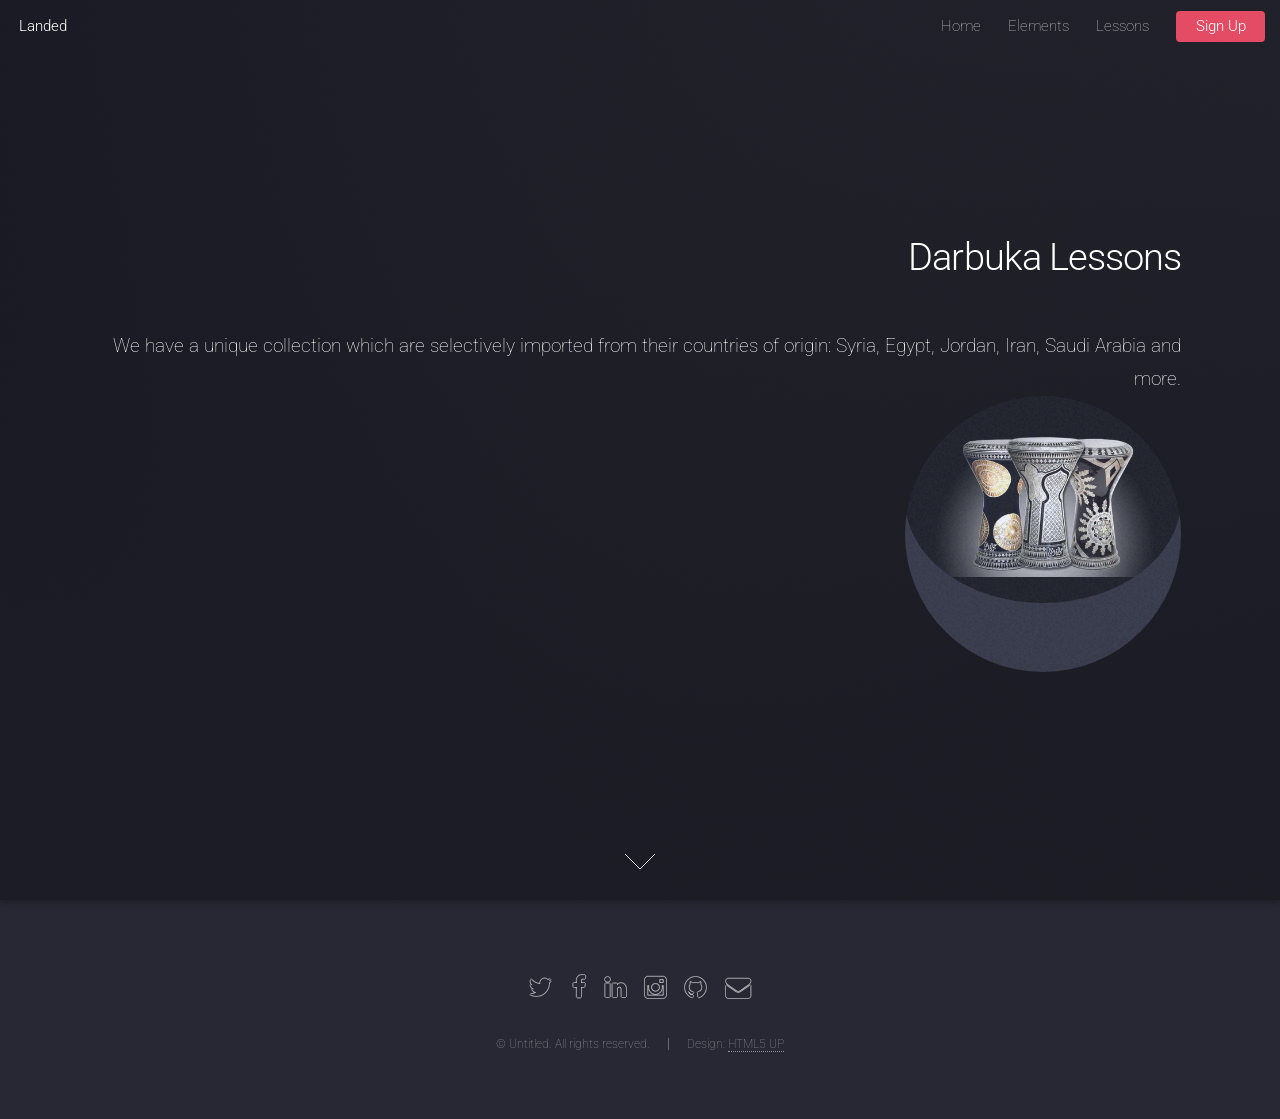
==== index.html @ f6056b8a "html 5 Avi app" ====
<!DOCTYPE HTML>
<!--
	Landed by HTML5 UP
	html5up.net | @n33co
	Free for personal and commercial use under the CCA 3.0 license (html5up.net/license)
-->
<html>
	<head>
		<title>Landed by HTML5 UP</title>
		<meta charset="utf-8" />
		<meta name="viewport" content="width=device-width, initial-scale=1" />
		<!--[if lte IE 8]><script src="assets/js/ie/html5shiv.js"></script><![endif]-->
		<link rel="stylesheet" href="assets/css/main.css" />
		<!--[if lte IE 9]><link rel="stylesheet" href="assets/css/ie9.css" /><![endif]-->
		<!--[if lte IE 8]><link rel="stylesheet" href="assets/css/ie8.css" /><![endif]-->
	</head>
	<body class="landing">
		<div id="page-wrapper">

			
				<header id="header">
					<h1 id="logo"><a href="index.html">Landed</a></h1>
					<nav id="nav">
						<ul>
							<li><a href="index.html">Home</a></li>
							<li><a href="elements.html">Elements</a></li>
                            <li><a href="lessons.html">Lessons</a></li>
							<li><a href="#" class="button special">Sign Up</a></li>
						</ul>
					</nav>
				</header>

			<!-- Banner -->
				<section id="banner">
					<div class="content">
						<header>
							<h2>Darbuka Lessons</h2>
							<p><br />
							We have a unique collection which are selectively imported from their countries of origin: Syria, Egypt, Jordan, Iran, Saudi Arabia and more.</p>
						</header>
						<span class="image"><img src="images/darbuka.jpg" alt="" /></span>
					</div>
					<a href="#one" class="goto-next scrolly">Next</a>
				</section>

			

			<!-- Footer -->
				<footer id="footer">
					<ul class="icons">
						<li><a href="#" class="icon alt fa-twitter"><span class="label">Twitter</span></a></li>
						<li><a href="#" class="icon alt fa-facebook"><span class="label">Facebook</span></a></li>
						<li><a href="#" class="icon alt fa-linkedin"><span class="label">LinkedIn</span></a></li>
						<li><a href="#" class="icon alt fa-instagram"><span class="label">Instagram</span></a></li>
						<li><a href="#" class="icon alt fa-github"><span class="label">GitHub</span></a></li>
						<li><a href="#" class="icon alt fa-envelope"><span class="label">Email</span></a></li>
					</ul>
					<ul class="copyright">
						<li>&copy; Untitled. All rights reserved.</li><li>Design: <a href="http://html5up.net">HTML5 UP</a></li>
					</ul>
				</footer>

		</div>

		<!-- Scripts -->
			<script src="assets/js/jquery.min.js"></script>
			<script src="assets/js/jquery.scrolly.min.js"></script>
			<script src="assets/js/jquery.dropotron.min.js"></script>
			<script src="assets/js/jquery.scrollex.min.js"></script>
			<script src="assets/js/skel.min.js"></script>
			<script src="assets/js/util.js"></script>
			<!--[if lte IE 8]><script src="assets/js/ie/respond.min.js"></script><![endif]-->
			<script src="assets/js/main.js"></script>

	</body>
</html>
---- assets/css/main.css ----
@import url("font-awesome.min.css");
@import url("http://fonts.googleapis.com/css?family=Roboto:100,300,100italic,300italic");

/*
	Landed by HTML5 UP
	html5up.net | @n33co
	Free for personal and commercial use under the CCA 3.0 license (html5up.net/license)
*/

/* Reset */

	html, body, div, span, applet, object, iframe, h1, h2, h3, h4, h5, h6, p, blockquote, pre, a, abbr, acronym, address, big, cite, code, del, dfn, em, img, ins, kbd, q, s, samp, small, strike, strong, sub, sup, tt, var, b, u, i, center, dl, dt, dd, ol, ul, li, fieldset, form, label, legend, table, caption, tbody, tfoot, thead, tr, th, td, article, aside, canvas, details, embed, figure, figcaption, footer, header, hgroup, menu, nav, output, ruby, section, summary, time, mark, audio, video {
		margin: 0;
		padding: 0;
		border: 0;
		font-size: 100%;
		font: inherit;
		vertical-align: baseline;
	}

	article, aside, details, figcaption, figure, footer, header, hgroup, menu, nav, section {
		display: block;
	}

	body {
		line-height: 1;
	}

	ol, ul {
		list-style: none;
	}

	blockquote, q {
		quotes: none;
	}

	blockquote:before, blockquote:after, q:before, q:after {
		content: '';
		content: none;
	}

	table {
		border-collapse: collapse;
		border-spacing: 0;
	}

	body {
		-webkit-text-size-adjust: none;
	}

/* Box Model */

	*, *:before, *:after {
		-moz-box-sizing: border-box;
		-webkit-box-sizing: border-box;
		box-sizing: border-box;
	}

/* Containers */

	.container {
		margin-left: auto;
		margin-right: auto;
	}

	.container.\31 25\25 {
		width: 100%;
		max-width: 87.5em;
		min-width: 70em;
	}

	.container.\37 5\25 {
		width: 52.5em;
	}

	.container.\35 0\25 {
		width: 35em;
	}

	.container.\32 5\25 {
		width: 17.5em;
	}

	.container {
		width: 70em;
	}

	@media screen and (max-width: 1680px) {

		.container.\31 25\25 {
			width: 100%;
			max-width: 87.5em;
			min-width: 70em;
		}

		.container.\37 5\25 {
			width: 52.5em;
		}

		.container.\35 0\25 {
			width: 35em;
		}

		.container.\32 5\25 {
			width: 17.5em;
		}

		.container {
			width: 70em;
		}

	}

	@media screen and (max-width: 1280px) {

		.container.\31 25\25 {
			width: 100%;
			max-width: 112.5%;
			min-width: 90%;
		}

		.container.\37 5\25 {
			width: 67.5%;
		}

		.container.\35 0\25 {
			width: 45%;
		}

		.container.\32 5\25 {
			width: 22.5%;
		}

		.container {
			width: 90%;
		}

	}

	@media screen and (max-width: 980px) {

		.container.\31 25\25 {
			width: 100%;
			max-width: 125%;
			min-width: 100%;
		}

		.container.\37 5\25 {
			width: 75%;
		}

		.container.\35 0\25 {
			width: 50%;
		}

		.container.\32 5\25 {
			width: 25%;
		}

		.container {
			width: 100% !important;
		}

	}

	@media screen and (max-width: 736px) {

		.container.\31 25\25 {
			width: 100%;
			max-width: 125%;
			min-width: 100%;
		}

		.container.\37 5\25 {
			width: 75%;
		}

		.container.\35 0\25 {
			width: 50%;
		}

		.container.\32 5\25 {
			width: 25%;
		}

		.container {
			width: 100% !important;
		}

	}

	@media screen and (max-width: 480px) {

		.container.\31 25\25 {
			width: 100%;
			max-width: 125%;
			min-width: 100%;
		}

		.container.\37 5\25 {
			width: 75%;
		}

		.container.\35 0\25 {
			width: 50%;
		}

		.container.\32 5\25 {
			width: 25%;
		}

		.container {
			width: 100% !important;
		}

	}

/* Grid */

	.row {
		border-bottom: solid 1px transparent;
		-moz-box-sizing: border-box;
		-webkit-box-sizing: border-box;
		box-sizing: border-box;
	}

	.row > * {
		float: left;
		-moz-box-sizing: border-box;
		-webkit-box-sizing: border-box;
		box-sizing: border-box;
	}

	.row:after, .row:before {
		content: '';
		display: block;
		clear: both;
		height: 0;
	}

	.row.uniform > * > :first-child {
		margin-top: 0;
	}

	.row.uniform > * > :last-child {
		margin-bottom: 0;
	}

	.row.\30 \25 > * {
		padding: 0 0 0 0em;
	}

	.row.\30 \25 {
		margin: 0 0 -1px 0em;
	}

	.row.uniform.\30 \25 > * {
		padding: 0em 0 0 0em;
	}

	.row.uniform.\30 \25 {
		margin: 0em 0 -1px 0em;
	}

	.row > * {
		padding: 0 0 0 2.5em;
	}

	.row {
		margin: 0 0 -1px -2.5em;
	}

	.row.uniform > * {
		padding: 2.5em 0 0 2.5em;
	}

	.row.uniform {
		margin: -2.5em 0 -1px -2.5em;
	}

	.row.\32 00\25 > * {
		padding: 0 0 0 5em;
	}

	.row.\32 00\25 {
		margin: 0 0 -1px -5em;
	}

	.row.uniform.\32 00\25 > * {
		padding: 5em 0 0 5em;
	}

	.row.uniform.\32 00\25 {
		margin: -5em 0 -1px -5em;
	}

	.row.\31 50\25 > * {
		padding: 0 0 0 3.75em;
	}

	.row.\31 50\25 {
		margin: 0 0 -1px -3.75em;
	}

	.row.uniform.\31 50\25 > * {
		padding: 3.75em 0 0 3.75em;
	}

	.row.uniform.\31 50\25 {
		margin: -3.75em 0 -1px -3.75em;
	}

	.row.\35 0\25 > * {
		padding: 0 0 0 1.25em;
	}

	.row.\35 0\25 {
		margin: 0 0 -1px -1.25em;
	}

	.row.uniform.\35 0\25 > * {
		padding: 1.25em 0 0 1.25em;
	}

	.row.uniform.\35 0\25 {
		margin: -1.25em 0 -1px -1.25em;
	}

	.row.\32 5\25 > * {
		padding: 0 0 0 0.625em;
	}

	.row.\32 5\25 {
		margin: 0 0 -1px -0.625em;
	}

	.row.uniform.\32 5\25 > * {
		padding: 0.625em 0 0 0.625em;
	}

	.row.uniform.\32 5\25 {
		margin: -0.625em 0 -1px -0.625em;
	}

	.\31 2u, .\31 2u\24 {
		width: 100%;
		clear: none;
		margin-left: 0;
	}

	.\31 1u, .\31 1u\24 {
		width: 91.6666666667%;
		clear: none;
		margin-left: 0;
	}

	.\31 0u, .\31 0u\24 {
		width: 83.3333333333%;
		clear: none;
		margin-left: 0;
	}

	.\39 u, .\39 u\24 {
		width: 75%;
		clear: none;
		margin-left: 0;
	}

	.\38 u, .\38 u\24 {
		width: 66.6666666667%;
		clear: none;
		margin-left: 0;
	}

	.\37 u, .\37 u\24 {
		width: 58.3333333333%;
		clear: none;
		margin-left: 0;
	}

	.\36 u, .\36 u\24 {
		width: 50%;
		clear: none;
		margin-left: 0;
	}

	.\35 u, .\35 u\24 {
		width: 41.6666666667%;
		clear: none;
		margin-left: 0;
	}

	.\34 u, .\34 u\24 {
		width: 33.3333333333%;
		clear: none;
		margin-left: 0;
	}

	.\33 u, .\33 u\24 {
		width: 25%;
		clear: none;
		margin-left: 0;
	}

	.\32 u, .\32 u\24 {
		width: 16.6666666667%;
		clear: none;
		margin-left: 0;
	}

	.\31 u, .\31 u\24 {
		width: 8.3333333333%;
		clear: none;
		margin-left: 0;
	}

	.\31 2u\24 + *,
	.\31 1u\24 + *,
	.\31 0u\24 + *,
	.\39 u\24 + *,
	.\38 u\24 + *,
	.\37 u\24 + *,
	.\36 u\24 + *,
	.\35 u\24 + *,
	.\34 u\24 + *,
	.\33 u\24 + *,
	.\32 u\24 + *,
	.\31 u\24 + * {
		clear: left;
	}

	.\-11u {
		margin-left: 91.66667%;
	}

	.\-10u {
		margin-left: 83.33333%;
	}

	.\-9u {
		margin-left: 75%;
	}

	.\-8u {
		margin-left: 66.66667%;
	}

	.\-7u {
		margin-left: 58.33333%;
	}

	.\-6u {
		margin-left: 50%;
	}

	.\-5u {
		margin-left: 41.66667%;
	}

	.\-4u {
		margin-left: 33.33333%;
	}

	.\-3u {
		margin-left: 25%;
	}

	.\-2u {
		margin-left: 16.66667%;
	}

	.\-1u {
		margin-left: 8.33333%;
	}

	@media screen and (max-width: 1680px) {

		.row > * {
			padding: 0 0 0 2.5em;
		}

		.row {
			margin: 0 0 -1px -2.5em;
		}

		.row.uniform > * {
			padding: 2.5em 0 0 2.5em;
		}

		.row.uniform {
			margin: -2.5em 0 -1px -2.5em;
		}

		.row.\32 00\25 > * {
			padding: 0 0 0 5em;
		}

		.row.\32 00\25 {
			margin: 0 0 -1px -5em;
		}

		.row.uniform.\32 00\25 > * {
			padding: 5em 0 0 5em;
		}

		.row.uniform.\32 00\25 {
			margin: -5em 0 -1px -5em;
		}

		.row.\31 50\25 > * {
			padding: 0 0 0 3.75em;
		}

		.row.\31 50\25 {
			margin: 0 0 -1px -3.75em;
		}

		.row.uniform.\31 50\25 > * {
			padding: 3.75em 0 0 3.75em;
		}

		.row.uniform.\31 50\25 {
			margin: -3.75em 0 -1px -3.75em;
		}

		.row.\35 0\25 > * {
			padding: 0 0 0 1.25em;
		}

		.row.\35 0\25 {
			margin: 0 0 -1px -1.25em;
		}

		.row.uniform.\35 0\25 > * {
			padding: 1.25em 0 0 1.25em;
		}

		.row.uniform.\35 0\25 {
			margin: -1.25em 0 -1px -1.25em;
		}

		.row.\32 5\25 > * {
			padding: 0 0 0 0.625em;
		}

		.row.\32 5\25 {
			margin: 0 0 -1px -0.625em;
		}

		.row.uniform.\32 5\25 > * {
			padding: 0.625em 0 0 0.625em;
		}

		.row.uniform.\32 5\25 {
			margin: -0.625em 0 -1px -0.625em;
		}

		.\31 2u\28xlarge\29, .\31 2u\24\28xlarge\29 {
			width: 100%;
			clear: none;
			margin-left: 0;
		}

		.\31 1u\28xlarge\29, .\31 1u\24\28xlarge\29 {
			width: 91.6666666667%;
			clear: none;
			margin-left: 0;
		}

		.\31 0u\28xlarge\29, .\31 0u\24\28xlarge\29 {
			width: 83.3333333333%;
			clear: none;
			margin-left: 0;
		}

		.\39 u\28xlarge\29, .\39 u\24\28xlarge\29 {
			width: 75%;
			clear: none;
			margin-left: 0;
		}

		.\38 u\28xlarge\29, .\38 u\24\28xlarge\29 {
			width: 66.6666666667%;
			clear: none;
			margin-left: 0;
		}

		.\37 u\28xlarge\29, .\37 u\24\28xlarge\29 {
			width: 58.3333333333%;
			clear: none;
			margin-left: 0;
		}

		.\36 u\28xlarge\29, .\36 u\24\28xlarge\29 {
			width: 50%;
			clear: none;
			margin-left: 0;
		}

		.\35 u\28xlarge\29, .\35 u\24\28xlarge\29 {
			width: 41.6666666667%;
			clear: none;
			margin-left: 0;
		}

		.\34 u\28xlarge\29, .\34 u\24\28xlarge\29 {
			width: 33.3333333333%;
			clear: none;
			margin-left: 0;
		}

		.\33 u\28xlarge\29, .\33 u\24\28xlarge\29 {
			width: 25%;
			clear: none;
			margin-left: 0;
		}

		.\32 u\28xlarge\29, .\32 u\24\28xlarge\29 {
			width: 16.6666666667%;
			clear: none;
			margin-left: 0;
		}

		.\31 u\28xlarge\29, .\31 u\24\28xlarge\29 {
			width: 8.3333333333%;
			clear: none;
			margin-left: 0;
		}

		.\31 2u\24\28xlarge\29 + *,
		.\31 1u\24\28xlarge\29 + *,
		.\31 0u\24\28xlarge\29 + *,
		.\39 u\24\28xlarge\29 + *,
		.\38 u\24\28xlarge\29 + *,
		.\37 u\24\28xlarge\29 + *,
		.\36 u\24\28xlarge\29 + *,
		.\35 u\24\28xlarge\29 + *,
		.\34 u\24\28xlarge\29 + *,
		.\33 u\24\28xlarge\29 + *,
		.\32 u\24\28xlarge\29 + *,
		.\31 u\24\28xlarge\29 + * {
			clear: left;
		}

		.\-11u\28xlarge\29 {
			margin-left: 91.66667%;
		}

		.\-10u\28xlarge\29 {
			margin-left: 83.33333%;
		}

		.\-9u\28xlarge\29 {
			margin-left: 75%;
		}

		.\-8u\28xlarge\29 {
			margin-left: 66.66667%;
		}

		.\-7u\28xlarge\29 {
			margin-left: 58.33333%;
		}

		.\-6u\28xlarge\29 {
			margin-left: 50%;
		}

		.\-5u\28xlarge\29 {
			margin-left: 41.66667%;
		}

		.\-4u\28xlarge\29 {
			margin-left: 33.33333%;
		}

		.\-3u\28xlarge\29 {
			margin-left: 25%;
		}

		.\-2u\28xlarge\29 {
			margin-left: 16.66667%;
		}

		.\-1u\28xlarge\29 {
			margin-left: 8.33333%;
		}

	}

	@media screen and (max-width: 1280px) {

		.row > * {
			padding: 0 0 0 2.5em;
		}

		.row {
			margin: 0 0 -1px -2.5em;
		}

		.row.uniform > * {
			padding: 2.5em 0 0 2.5em;
		}

		.row.uniform {
			margin: -2.5em 0 -1px -2.5em;
		}

		.row.\32 00\25 > * {
			padding: 0 0 0 5em;
		}

		.row.\32 00\25 {
			margin: 0 0 -1px -5em;
		}

		.row.uniform.\32 00\25 > * {
			padding: 5em 0 0 5em;
		}

		.row.uniform.\32 00\25 {
			margin: -5em 0 -1px -5em;
		}

		.row.\31 50\25 > * {
			padding: 0 0 0 3.75em;
		}

		.row.\31 50\25 {
			margin: 0 0 -1px -3.75em;
		}

		.row.uniform.\31 50\25 > * {
			padding: 3.75em 0 0 3.75em;
		}

		.row.uniform.\31 50\25 {
			margin: -3.75em 0 -1px -3.75em;
		}

		.row.\35 0\25 > * {
			padding: 0 0 0 1.25em;
		}

		.row.\35 0\25 {
			margin: 0 0 -1px -1.25em;
		}

		.row.uniform.\35 0\25 > * {
			padding: 1.25em 0 0 1.25em;
		}

		.row.uniform.\35 0\25 {
			margin: -1.25em 0 -1px -1.25em;
		}

		.row.\32 5\25 > * {
			padding: 0 0 0 0.625em;
		}

		.row.\32 5\25 {
			margin: 0 0 -1px -0.625em;
		}

		.row.uniform.\32 5\25 > * {
			padding: 0.625em 0 0 0.625em;
		}

		.row.uniform.\32 5\25 {
			margin: -0.625em 0 -1px -0.625em;
		}

		.\31 2u\28large\29, .\31 2u\24\28large\29 {
			width: 100%;
			clear: none;
			margin-left: 0;
		}

		.\31 1u\28large\29, .\31 1u\24\28large\29 {
			width: 91.6666666667%;
			clear: none;
			margin-left: 0;
		}

		.\31 0u\28large\29, .\31 0u\24\28large\29 {
			width: 83.3333333333%;
			clear: none;
			margin-left: 0;
		}

		.\39 u\28large\29, .\39 u\24\28large\29 {
			width: 75%;
			clear: none;
			margin-left: 0;
		}

		.\38 u\28large\29, .\38 u\24\28large\29 {
			width: 66.6666666667%;
			clear: none;
			margin-left: 0;
		}

		.\37 u\28large\29, .\37 u\24\28large\29 {
			width: 58.3333333333%;
			clear: none;
			margin-left: 0;
		}

		.\36 u\28large\29, .\36 u\24\28large\29 {
			width: 50%;
			clear: none;
			margin-left: 0;
		}

		.\35 u\28large\29, .\35 u\24\28large\29 {
			width: 41.6666666667%;
			clear: none;
			margin-left: 0;
		}

		.\34 u\28large\29, .\34 u\24\28large\29 {
			width: 33.3333333333%;
			clear: none;
			margin-left: 0;
		}

		.\33 u\28large\29, .\33 u\24\28large\29 {
			width: 25%;
			clear: none;
			margin-left: 0;
		}

		.\32 u\28large\29, .\32 u\24\28large\29 {
			width: 16.6666666667%;
			clear: none;
			margin-left: 0;
		}

		.\31 u\28large\29, .\31 u\24\28large\29 {
			width: 8.3333333333%;
			clear: none;
			margin-left: 0;
		}

		.\31 2u\24\28large\29 + *,
		.\31 1u\24\28large\29 + *,
		.\31 0u\24\28large\29 + *,
		.\39 u\24\28large\29 + *,
		.\38 u\24\28large\29 + *,
		.\37 u\24\28large\29 + *,
		.\36 u\24\28large\29 + *,
		.\35 u\24\28large\29 + *,
		.\34 u\24\28large\29 + *,
		.\33 u\24\28large\29 + *,
		.\32 u\24\28large\29 + *,
		.\31 u\24\28large\29 + * {
			clear: left;
		}

		.\-11u\28large\29 {
			margin-left: 91.66667%;
		}

		.\-10u\28large\29 {
			margin-left: 83.33333%;
		}

		.\-9u\28large\29 {
			margin-left: 75%;
		}

		.\-8u\28large\29 {
			margin-left: 66.66667%;
		}

		.\-7u\28large\29 {
			margin-left: 58.33333%;
		}

		.\-6u\28large\29 {
			margin-left: 50%;
		}

		.\-5u\28large\29 {
			margin-left: 41.66667%;
		}

		.\-4u\28large\29 {
			margin-left: 33.33333%;
		}

		.\-3u\28large\29 {
			margin-left: 25%;
		}

		.\-2u\28large\29 {
			margin-left: 16.66667%;
		}

		.\-1u\28large\29 {
			margin-left: 8.33333%;
		}

	}

	@media screen and (max-width: 980px) {

		.row > * {
			padding: 0 0 0 2.5em;
		}

		.row {
			margin: 0 0 -1px -2.5em;
		}

		.row.uniform > * {
			padding: 2.5em 0 0 2.5em;
		}

		.row.uniform {
			margin: -2.5em 0 -1px -2.5em;
		}

		.row.\32 00\25 > * {
			padding: 0 0 0 5em;
		}

		.row.\32 00\25 {
			margin: 0 0 -1px -5em;
		}

		.row.uniform.\32 00\25 > * {
			padding: 5em 0 0 5em;
		}

		.row.uniform.\32 00\25 {
			margin: -5em 0 -1px -5em;
		}

		.row.\31 50\25 > * {
			padding: 0 0 0 3.75em;
		}

		.row.\31 50\25 {
			margin: 0 0 -1px -3.75em;
		}

		.row.uniform.\31 50\25 > * {
			padding: 3.75em 0 0 3.75em;
		}

		.row.uniform.\31 50\25 {
			margin: -3.75em 0 -1px -3.75em;
		}

		.row.\35 0\25 > * {
			padding: 0 0 0 1.25em;
		}

		.row.\35 0\25 {
			margin: 0 0 -1px -1.25em;
		}

		.row.uniform.\35 0\25 > * {
			padding: 1.25em 0 0 1.25em;
		}

		.row.uniform.\35 0\25 {
			margin: -1.25em 0 -1px -1.25em;
		}

		.row.\32 5\25 > * {
			padding: 0 0 0 0.625em;
		}

		.row.\32 5\25 {
			margin: 0 0 -1px -0.625em;
		}

		.row.uniform.\32 5\25 > * {
			padding: 0.625em 0 0 0.625em;
		}

		.row.uniform.\32 5\25 {
			margin: -0.625em 0 -1px -0.625em;
		}

		.\31 2u\28medium\29, .\31 2u\24\28medium\29 {
			width: 100%;
			clear: none;
			margin-left: 0;
		}

		.\31 1u\28medium\29, .\31 1u\24\28medium\29 {
			width: 91.6666666667%;
			clear: none;
			margin-left: 0;
		}

		.\31 0u\28medium\29, .\31 0u\24\28medium\29 {
			width: 83.3333333333%;
			clear: none;
			margin-left: 0;
		}

		.\39 u\28medium\29, .\39 u\24\28medium\29 {
			width: 75%;
			clear: none;
			margin-left: 0;
		}

		.\38 u\28medium\29, .\38 u\24\28medium\29 {
			width: 66.6666666667%;
			clear: none;
			margin-left: 0;
		}

		.\37 u\28medium\29, .\37 u\24\28medium\29 {
			width: 58.3333333333%;
			clear: none;
			margin-left: 0;
		}

		.\36 u\28medium\29, .\36 u\24\28medium\29 {
			width: 50%;
			clear: none;
			margin-left: 0;
		}

		.\35 u\28medium\29, .\35 u\24\28medium\29 {
			width: 41.6666666667%;
			clear: none;
			margin-left: 0;
		}

		.\34 u\28medium\29, .\34 u\24\28medium\29 {
			width: 33.3333333333%;
			clear: none;
			margin-left: 0;
		}

		.\33 u\28medium\29, .\33 u\24\28medium\29 {
			width: 25%;
			clear: none;
			margin-left: 0;
		}

		.\32 u\28medium\29, .\32 u\24\28medium\29 {
			width: 16.6666666667%;
			clear: none;
			margin-left: 0;
		}

		.\31 u\28medium\29, .\31 u\24\28medium\29 {
			width: 8.3333333333%;
			clear: none;
			margin-left: 0;
		}

		.\31 2u\24\28medium\29 + *,
		.\31 1u\24\28medium\29 + *,
		.\31 0u\24\28medium\29 + *,
		.\39 u\24\28medium\29 + *,
		.\38 u\24\28medium\29 + *,
		.\37 u\24\28medium\29 + *,
		.\36 u\24\28medium\29 + *,
		.\35 u\24\28medium\29 + *,
		.\34 u\24\28medium\29 + *,
		.\33 u\24\28medium\29 + *,
		.\32 u\24\28medium\29 + *,
		.\31 u\24\28medium\29 + * {
			clear: left;
		}

		.\-11u\28medium\29 {
			margin-left: 91.66667%;
		}

		.\-10u\28medium\29 {
			margin-left: 83.33333%;
		}

		.\-9u\28medium\29 {
			margin-left: 75%;
		}

		.\-8u\28medium\29 {
			margin-left: 66.66667%;
		}

		.\-7u\28medium\29 {
			margin-left: 58.33333%;
		}

		.\-6u\28medium\29 {
			margin-left: 50%;
		}

		.\-5u\28medium\29 {
			margin-left: 41.66667%;
		}

		.\-4u\28medium\29 {
			margin-left: 33.33333%;
		}

		.\-3u\28medium\29 {
			margin-left: 25%;
		}

		.\-2u\28medium\29 {
			margin-left: 16.66667%;
		}

		.\-1u\28medium\29 {
			margin-left: 8.33333%;
		}

	}

	@media screen and (max-width: 736px) {

		.row > * {
			padding: 0 0 0 2.5em;
		}

		.row {
			margin: 0 0 -1px -2.5em;
		}

		.row.uniform > * {
			padding: 2.5em 0 0 2.5em;
		}

		.row.uniform {
			margin: -2.5em 0 -1px -2.5em;
		}

		.row.\32 00\25 > * {
			padding: 0 0 0 5em;
		}

		.row.\32 00\25 {
			margin: 0 0 -1px -5em;
		}

		.row.uniform.\32 00\25 > * {
			padding: 5em 0 0 5em;
		}

		.row.uniform.\32 00\25 {
			margin: -5em 0 -1px -5em;
		}

		.row.\31 50\25 > * {
			padding: 0 0 0 3.75em;
		}

		.row.\31 50\25 {
			margin: 0 0 -1px -3.75em;
		}

		.row.uniform.\31 50\25 > * {
			padding: 3.75em 0 0 3.75em;
		}

		.row.uniform.\31 50\25 {
			margin: -3.75em 0 -1px -3.75em;
		}

		.row.\35 0\25 > * {
			padding: 0 0 0 1.25em;
		}

		.row.\35 0\25 {
			margin: 0 0 -1px -1.25em;
		}

		.row.uniform.\35 0\25 > * {
			padding: 1.25em 0 0 1.25em;
		}

		.row.uniform.\35 0\25 {
			margin: -1.25em 0 -1px -1.25em;
		}

		.row.\32 5\25 > * {
			padding: 0 0 0 0.625em;
		}

		.row.\32 5\25 {
			margin: 0 0 -1px -0.625em;
		}

		.row.uniform.\32 5\25 > * {
			padding: 0.625em 0 0 0.625em;
		}

		.row.uniform.\32 5\25 {
			margin: -0.625em 0 -1px -0.625em;
		}

		.\31 2u\28small\29, .\31 2u\24\28small\29 {
			width: 100%;
			clear: none;
			margin-left: 0;
		}

		.\31 1u\28small\29, .\31 1u\24\28small\29 {
			width: 91.6666666667%;
			clear: none;
			margin-left: 0;
		}

		.\31 0u\28small\29, .\31 0u\24\28small\29 {
			width: 83.3333333333%;
			clear: none;
			margin-left: 0;
		}

		.\39 u\28small\29, .\39 u\24\28small\29 {
			width: 75%;
			clear: none;
			margin-left: 0;
		}

		.\38 u\28small\29, .\38 u\24\28small\29 {
			width: 66.6666666667%;
			clear: none;
			margin-left: 0;
		}

		.\37 u\28small\29, .\37 u\24\28small\29 {
			width: 58.3333333333%;
			clear: none;
			margin-left: 0;
		}

		.\36 u\28small\29, .\36 u\24\28small\29 {
			width: 50%;
			clear: none;
			margin-left: 0;
		}

		.\35 u\28small\29, .\35 u\24\28small\29 {
			width: 41.6666666667%;
			clear: none;
			margin-left: 0;
		}

		.\34 u\28small\29, .\34 u\24\28small\29 {
			width: 33.3333333333%;
			clear: none;
			margin-left: 0;
		}

		.\33 u\28small\29, .\33 u\24\28small\29 {
			width: 25%;
			clear: none;
			margin-left: 0;
		}

		.\32 u\28small\29, .\32 u\24\28small\29 {
			width: 16.6666666667%;
			clear: none;
			margin-left: 0;
		}

		.\31 u\28small\29, .\31 u\24\28small\29 {
			width: 8.3333333333%;
			clear: none;
			margin-left: 0;
		}

		.\31 2u\24\28small\29 + *,
		.\31 1u\24\28small\29 + *,
		.\31 0u\24\28small\29 + *,
		.\39 u\24\28small\29 + *,
		.\38 u\24\28small\29 + *,
		.\37 u\24\28small\29 + *,
		.\36 u\24\28small\29 + *,
		.\35 u\24\28small\29 + *,
		.\34 u\24\28small\29 + *,
		.\33 u\24\28small\29 + *,
		.\32 u\24\28small\29 + *,
		.\31 u\24\28small\29 + * {
			clear: left;
		}

		.\-11u\28small\29 {
			margin-left: 91.66667%;
		}

		.\-10u\28small\29 {
			margin-left: 83.33333%;
		}

		.\-9u\28small\29 {
			margin-left: 75%;
		}

		.\-8u\28small\29 {
			margin-left: 66.66667%;
		}

		.\-7u\28small\29 {
			margin-left: 58.33333%;
		}

		.\-6u\28small\29 {
			margin-left: 50%;
		}

		.\-5u\28small\29 {
			margin-left: 41.66667%;
		}

		.\-4u\28small\29 {
			margin-left: 33.33333%;
		}

		.\-3u\28small\29 {
			margin-left: 25%;
		}

		.\-2u\28small\29 {
			margin-left: 16.66667%;
		}

		.\-1u\28small\29 {
			margin-left: 8.33333%;
		}

	}

	@media screen and (max-width: 480px) {

		.row > * {
			padding: 0 0 0 2.5em;
		}

		.row {
			margin: 0 0 -1px -2.5em;
		}

		.row.uniform > * {
			padding: 2.5em 0 0 2.5em;
		}

		.row.uniform {
			margin: -2.5em 0 -1px -2.5em;
		}

		.row.\32 00\25 > * {
			padding: 0 0 0 5em;
		}

		.row.\32 00\25 {
			margin: 0 0 -1px -5em;
		}

		.row.uniform.\32 00\25 > * {
			padding: 5em 0 0 5em;
		}

		.row.uniform.\32 00\25 {
			margin: -5em 0 -1px -5em;
		}

		.row.\31 50\25 > * {
			padding: 0 0 0 3.75em;
		}

		.row.\31 50\25 {
			margin: 0 0 -1px -3.75em;
		}

		.row.uniform.\31 50\25 > * {
			padding: 3.75em 0 0 3.75em;
		}

		.row.uniform.\31 50\25 {
			margin: -3.75em 0 -1px -3.75em;
		}

		.row.\35 0\25 > * {
			padding: 0 0 0 1.25em;
		}

		.row.\35 0\25 {
			margin: 0 0 -1px -1.25em;
		}

		.row.uniform.\35 0\25 > * {
			padding: 1.25em 0 0 1.25em;
		}

		.row.uniform.\35 0\25 {
			margin: -1.25em 0 -1px -1.25em;
		}

		.row.\32 5\25 > * {
			padding: 0 0 0 0.625em;
		}

		.row.\32 5\25 {
			margin: 0 0 -1px -0.625em;
		}

		.row.uniform.\32 5\25 > * {
			padding: 0.625em 0 0 0.625em;
		}

		.row.uniform.\32 5\25 {
			margin: -0.625em 0 -1px -0.625em;
		}

		.\31 2u\28xsmall\29, .\31 2u\24\28xsmall\29 {
			width: 100%;
			clear: none;
			margin-left: 0;
		}

		.\31 1u\28xsmall\29, .\31 1u\24\28xsmall\29 {
			width: 91.6666666667%;
			clear: none;
			margin-left: 0;
		}

		.\31 0u\28xsmall\29, .\31 0u\24\28xsmall\29 {
			width: 83.3333333333%;
			clear: none;
			margin-left: 0;
		}

		.\39 u\28xsmall\29, .\39 u\24\28xsmall\29 {
			width: 75%;
			clear: none;
			margin-left: 0;
		}

		.\38 u\28xsmall\29, .\38 u\24\28xsmall\29 {
			width: 66.6666666667%;
			clear: none;
			margin-left: 0;
		}

		.\37 u\28xsmall\29, .\37 u\24\28xsmall\29 {
			width: 58.3333333333%;
			clear: none;
			margin-left: 0;
		}

		.\36 u\28xsmall\29, .\36 u\24\28xsmall\29 {
			width: 50%;
			clear: none;
			margin-left: 0;
		}

		.\35 u\28xsmall\29, .\35 u\24\28xsmall\29 {
			width: 41.6666666667%;
			clear: none;
			margin-left: 0;
		}

		.\34 u\28xsmall\29, .\34 u\24\28xsmall\29 {
			width: 33.3333333333%;
			clear: none;
			margin-left: 0;
		}

		.\33 u\28xsmall\29, .\33 u\24\28xsmall\29 {
			width: 25%;
			clear: none;
			margin-left: 0;
		}

		.\32 u\28xsmall\29, .\32 u\24\28xsmall\29 {
			width: 16.6666666667%;
			clear: none;
			margin-left: 0;
		}

		.\31 u\28xsmall\29, .\31 u\24\28xsmall\29 {
			width: 8.3333333333%;
			clear: none;
			margin-left: 0;
		}

		.\31 2u\24\28xsmall\29 + *,
		.\31 1u\24\28xsmall\29 + *,
		.\31 0u\24\28xsmall\29 + *,
		.\39 u\24\28xsmall\29 + *,
		.\38 u\24\28xsmall\29 + *,
		.\37 u\24\28xsmall\29 + *,
		.\36 u\24\28xsmall\29 + *,
		.\35 u\24\28xsmall\29 + *,
		.\34 u\24\28xsmall\29 + *,
		.\33 u\24\28xsmall\29 + *,
		.\32 u\24\28xsmall\29 + *,
		.\31 u\24\28xsmall\29 + * {
			clear: left;
		}

		.\-11u\28xsmall\29 {
			margin-left: 91.66667%;
		}

		.\-10u\28xsmall\29 {
			margin-left: 83.33333%;
		}

		.\-9u\28xsmall\29 {
			margin-left: 75%;
		}

		.\-8u\28xsmall\29 {
			margin-left: 66.66667%;
		}

		.\-7u\28xsmall\29 {
			margin-left: 58.33333%;
		}

		.\-6u\28xsmall\29 {
			margin-left: 50%;
		}

		.\-5u\28xsmall\29 {
			margin-left: 41.66667%;
		}

		.\-4u\28xsmall\29 {
			margin-left: 33.33333%;
		}

		.\-3u\28xsmall\29 {
			margin-left: 25%;
		}

		.\-2u\28xsmall\29 {
			margin-left: 16.66667%;
		}

		.\-1u\28xsmall\29 {
			margin-left: 8.33333%;
		}

	}

/* Basic */

	html, body {
		background: #1c1d26;
	}

	body.is-loading *, body.is-loading *:before, body.is-loading *:after {
		-moz-animation: none !important;
		-webkit-animation: none !important;
		-ms-animation: none !important;
		animation: none !important;
		-moz-transition: none !important;
		-webkit-transition: none !important;
		-ms-transition: none !important;
		transition: none !important;
	}

	body, input, select, textarea {
		color: rgba(255, 255, 255, 0.75);
		font-family: "Roboto", Helvetica, sans-serif;
		font-size: 15pt;
		font-weight: 100;
		line-height: 1.75em;
	}

	a {
		-moz-transition: border-color 0.2s ease-in-out, color 0.2s ease-in-out;
		-webkit-transition: border-color 0.2s ease-in-out, color 0.2s ease-in-out;
		-ms-transition: border-color 0.2s ease-in-out, color 0.2s ease-in-out;
		transition: border-color 0.2s ease-in-out, color 0.2s ease-in-out;
		border-bottom: dotted 1px;
		color: #e44c65;
		text-decoration: none;
	}

		a:hover {
			color: #e44c65 !important;
			border-bottom-color: transparent;
		}

	strong, b {
		color: #ffffff;
		font-weight: 300;
	}

	em, i {
		font-style: italic;
	}

	p {
		margin: 0 0 2em 0;
	}

	h1, h2, h3, h4, h5, h6 {
		color: #ffffff;
		font-weight: 300;
		line-height: 1em;
		margin: 0 0 1em 0;
	}

		h1 a, h2 a, h3 a, h4 a, h5 a, h6 a {
			color: inherit;
			border: 0;
		}

	h2 {
		font-size: 2em;
		line-height: 1.5em;
		letter-spacing: -0.025em;
	}

	h3 {
		font-size: 1.35em;
		line-height: 1.5em;
	}

	h4 {
		font-size: 1.1em;
		line-height: 1.5em;
	}

	h5 {
		font-size: 0.9em;
		line-height: 1.5em;
	}

	h6 {
		font-size: 0.7em;
		line-height: 1.5em;
	}

	sub {
		font-size: 0.8em;
		position: relative;
		top: 0.5em;
	}

	sup {
		font-size: 0.8em;
		position: relative;
		top: -0.5em;
	}

	hr {
		border: 0;
		border-bottom: solid 1px rgba(255, 255, 255, 0.3);
		margin: 3em 0;
	}

		hr.major {
			margin: 4em 0;
		}

	blockquote {
		border-left: solid 4px rgba(255, 255, 255, 0.3);
		font-style: italic;
		margin: 0 0 2em 0;
		padding: 0.5em 0 0.5em 2em;
	}

	code {
		background: rgba(255, 255, 255, 0.075);
		border-radius: 4px;
		font-family: "Courier New", monospace;
		font-size: 0.9em;
		margin: 0 0.25em;
		padding: 0.25em 0.65em;
	}

	pre {
		-webkit-overflow-scrolling: touch;
		font-family: "Courier New", monospace;
		font-size: 0.9em;
		margin: 0 0 2em 0;
	}

		pre code {
			display: block;
			line-height: 1.75em;
			padding: 1em 1.5em;
			overflow-x: auto;
		}

	.align-left {
		text-align: left;
	}

	.align-center {
		text-align: center;
	}

	.align-right {
		text-align: right;
	}

/* Loader */

	@-moz-keyframes spinner-show {
		0% {
			opacity: 0;
		}

		100% {
			opacity: 1;
		}
	}

	@-webkit-keyframes spinner-show {
		0% {
			opacity: 0;
		}

		100% {
			opacity: 1;
		}
	}

	@-ms-keyframes spinner-show {
		0% {
			opacity: 0;
		}

		100% {
			opacity: 1;
		}
	}

	@keyframes spinner-show {
		0% {
			opacity: 0;
		}

		100% {
			opacity: 1;
		}
	}

	@-moz-keyframes spinner-hide {
		0% {
			color: rgba(255, 255, 255, 0.15);
			z-index: 100001;
			-moz-transform: scale(1) rotate(0deg);
			-webkit-transform: scale(1) rotate(0deg);
			-ms-transform: scale(1) rotate(0deg);
			transform: scale(1) rotate(0deg);
		}

		99% {
			color: #1c1d26;
			z-index: 100001;
			-moz-transform: scale(0.5) rotate(360deg);
			-webkit-transform: scale(0.5) rotate(360deg);
			-ms-transform: scale(0.5) rotate(360deg);
			transform: scale(0.5) rotate(360deg);
		}

		100% {
			color: #1c1d26;
			z-index: -1;
			-moz-transform: scale(0.5) rotate(360deg);
			-webkit-transform: scale(0.5) rotate(360deg);
			-ms-transform: scale(0.5) rotate(360deg);
			transform: scale(0.5) rotate(360deg);
		}
	}

	@-webkit-keyframes spinner-hide {
		0% {
			color: rgba(255, 255, 255, 0.15);
			z-index: 100001;
			-moz-transform: scale(1) rotate(0deg);
			-webkit-transform: scale(1) rotate(0deg);
			-ms-transform: scale(1) rotate(0deg);
			transform: scale(1) rotate(0deg);
		}

		99% {
			color: #1c1d26;
			z-index: 100001;
			-moz-transform: scale(0.5) rotate(360deg);
			-webkit-transform: scale(0.5) rotate(360deg);
			-ms-transform: scale(0.5) rotate(360deg);
			transform: scale(0.5) rotate(360deg);
		}

		100% {
			color: #1c1d26;
			z-index: -1;
			-moz-transform: scale(0.5) rotate(360deg);
			-webkit-transform: scale(0.5) rotate(360deg);
			-ms-transform: scale(0.5) rotate(360deg);
			transform: scale(0.5) rotate(360deg);
		}
	}

	@-ms-keyframes spinner-hide {
		0% {
			color: rgba(255, 255, 255, 0.15);
			z-index: 100001;
			-moz-transform: scale(1) rotate(0deg);
			-webkit-transform: scale(1) rotate(0deg);
			-ms-transform: scale(1) rotate(0deg);
			transform: scale(1) rotate(0deg);
		}

		99% {
			color: #1c1d26;
			z-index: 100001;
			-moz-transform: scale(0.5) rotate(360deg);
			-webkit-transform: scale(0.5) rotate(360deg);
			-ms-transform: scale(0.5) rotate(360deg);
			transform: scale(0.5) rotate(360deg);
		}

		100% {
			color: #1c1d26;
			z-index: -1;
			-moz-transform: scale(0.5) rotate(360deg);
			-webkit-transform: scale(0.5) rotate(360deg);
			-ms-transform: scale(0.5) rotate(360deg);
			transform: scale(0.5) rotate(360deg);
		}
	}

	@keyframes spinner-hide {
		0% {
			color: rgba(255, 255, 255, 0.15);
			z-index: 100001;
			-moz-transform: scale(1) rotate(0deg);
			-webkit-transform: scale(1) rotate(0deg);
			-ms-transform: scale(1) rotate(0deg);
			transform: scale(1) rotate(0deg);
		}

		99% {
			color: #1c1d26;
			z-index: 100001;
			-moz-transform: scale(0.5) rotate(360deg);
			-webkit-transform: scale(0.5) rotate(360deg);
			-ms-transform: scale(0.5) rotate(360deg);
			transform: scale(0.5) rotate(360deg);
		}

		100% {
			color: #1c1d26;
			z-index: -1;
			-moz-transform: scale(0.5) rotate(360deg);
			-webkit-transform: scale(0.5) rotate(360deg);
			-ms-transform: scale(0.5) rotate(360deg);
			transform: scale(0.5) rotate(360deg);
		}
	}

	@-moz-keyframes spinner-rotate {
		0% {
			-moz-transform: scale(1) rotate(0deg);
			-webkit-transform: scale(1) rotate(0deg);
			-ms-transform: scale(1) rotate(0deg);
			transform: scale(1) rotate(0deg);
		}

		100% {
			-moz-transform: scale(1) rotate(360deg);
			-webkit-transform: scale(1) rotate(360deg);
			-ms-transform: scale(1) rotate(360deg);
			transform: scale(1) rotate(360deg);
		}
	}

	@-webkit-keyframes spinner-rotate {
		0% {
			-moz-transform: scale(1) rotate(0deg);
			-webkit-transform: scale(1) rotate(0deg);
			-ms-transform: scale(1) rotate(0deg);
			transform: scale(1) rotate(0deg);
		}

		100% {
			-moz-transform: scale(1) rotate(360deg);
			-webkit-transform: scale(1) rotate(360deg);
			-ms-transform: scale(1) rotate(360deg);
			transform: scale(1) rotate(360deg);
		}
	}

	@-ms-keyframes spinner-rotate {
		0% {
			-moz-transform: scale(1) rotate(0deg);
			-webkit-transform: scale(1) rotate(0deg);
			-ms-transform: scale(1) rotate(0deg);
			transform: scale(1) rotate(0deg);
		}

		100% {
			-moz-transform: scale(1) rotate(360deg);
			-webkit-transform: scale(1) rotate(360deg);
			-ms-transform: scale(1) rotate(360deg);
			transform: scale(1) rotate(360deg);
		}
	}

	@keyframes spinner-rotate {
		0% {
			-moz-transform: scale(1) rotate(0deg);
			-webkit-transform: scale(1) rotate(0deg);
			-ms-transform: scale(1) rotate(0deg);
			transform: scale(1) rotate(0deg);
		}

		100% {
			-moz-transform: scale(1) rotate(360deg);
			-webkit-transform: scale(1) rotate(360deg);
			-ms-transform: scale(1) rotate(360deg);
			transform: scale(1) rotate(360deg);
		}
	}

	@-moz-keyframes overlay-hide {
		0% {
			opacity: 1;
			z-index: 100000;
		}

		15% {
			opacity: 1;
			z-index: 100000;
		}

		99% {
			opacity: 0;
			z-index: 100000;
		}

		100% {
			opacity: 0;
			z-index: -1;
		}
	}

	@-webkit-keyframes overlay-hide {
		0% {
			opacity: 1;
			z-index: 100000;
		}

		15% {
			opacity: 1;
			z-index: 100000;
		}

		99% {
			opacity: 0;
			z-index: 100000;
		}

		100% {
			opacity: 0;
			z-index: -1;
		}
	}

	@-ms-keyframes overlay-hide {
		0% {
			opacity: 1;
			z-index: 100000;
		}

		15% {
			opacity: 1;
			z-index: 100000;
		}

		99% {
			opacity: 0;
			z-index: 100000;
		}

		100% {
			opacity: 0;
			z-index: -1;
		}
	}

	@keyframes overlay-hide {
		0% {
			opacity: 1;
			z-index: 100000;
		}

		15% {
			opacity: 1;
			z-index: 100000;
		}

		99% {
			opacity: 0;
			z-index: 100000;
		}

		100% {
			opacity: 0;
			z-index: -1;
		}
	}

	body.landing {
		text-decoration: none;
	}

		body.landing:before {
			-moz-osx-font-smoothing: grayscale;
			-webkit-font-smoothing: antialiased;
			font-family: FontAwesome;
			font-style: normal;
			font-weight: normal;
			text-transform: none !important;
		}

		body.landing:before {
			-moz-animation: spinner-show 1.5s 1 0.25s ease forwards, spinner-hide 0.25s ease-in-out forwards !important;
			-webkit-animation: spinner-show 1.5s 1 0.25s ease forwards, spinner-hide 0.25s ease-in-out forwards !important;
			-ms-animation: spinner-show 1.5s 1 0.25s ease forwards, spinner-hide 0.25s ease-in-out forwards !important;
			animation: spinner-show 1.5s 1 0.25s ease forwards, spinner-hide 0.25s ease-in-out forwards !important;
			-moz-transform-origin: 50% 50%;
			-webkit-transform-origin: 50% 50%;
			-ms-transform-origin: 50% 50%;
			transform-origin: 50% 50%;
			color: rgba(255, 255, 255, 0.15);
			content: '\f1ce';
			cursor: default;
			display: block;
			font-size: 2em;
			height: 2em;
			left: 50%;
			line-height: 2em;
			margin: -1em 0 0 -1em;
			opacity: 0;
			position: fixed;
			text-align: center;
			top: 50%;
			width: 2em;
			z-index: -1;
		}

		body.landing:after {
			-moz-animation: overlay-hide 1.5s ease-in forwards !important;
			-webkit-animation: overlay-hide 1.5s ease-in forwards !important;
			-ms-animation: overlay-hide 1.5s ease-in forwards !important;
			animation: overlay-hide 1.5s ease-in forwards !important;
			background: #1c1d26;
			content: '';
			display: block;
			height: 100%;
			left: 0;
			opacity: 0;
			position: fixed;
			top: 0;
			width: 100%;
			z-index: -1;
		}

		body.landing.is-loading:before {
			-moz-animation: spinner-show 1.5s 1 0.25s ease forwards, spinner-rotate 0.75s infinite linear !important;
			-webkit-animation: spinner-show 1.5s 1 0.25s ease forwards, spinner-rotate 0.75s infinite linear !important;
			-ms-animation: spinner-show 1.5s 1 0.25s ease forwards, spinner-rotate 0.75s infinite linear !important;
			animation: spinner-show 1.5s 1 0.25s ease forwards, spinner-rotate 0.75s infinite linear !important;
			z-index: 100001;
		}

		body.landing.is-loading:after {
			-moz-animation: none !important;
			-webkit-animation: none !important;
			-ms-animation: none !important;
			animation: none !important;
			opacity: 1;
			z-index: 100000;
		}

	@media (-webkit-min-device-pixel-ratio: 2) {

		body.landing:before {
			line-height: 2.025em;
		}

	}

/* Section/Article */

	section.special, article.special {
		text-align: center;
	}

	header p {
		color: #ffffff;
		position: relative;
		margin: 0 0 1.5em 0;
	}

	header h2 + p {
		font-size: 1.25em;
		margin-top: -1em;
		line-height: 1.75em;
	}

	header h3 + p {
		font-size: 1.1em;
		margin-top: -0.8em;
		line-height: 1.75em;
	}

	header h4 + p,
	header h5 + p,
	header h6 + p {
		font-size: 0.9em;
		margin-top: -0.6em;
		line-height: 1.5em;
	}

	header.major {
		margin: 0 0 4em 0;
		position: relative;
		text-align: center;
	}

		header.major:after {
			background: #e44c65;
			content: '';
			display: inline-block;
			height: 0.2em;
			max-width: 20em;
			width: 75%;
		}

	footer.major {
		margin: 4em 0 0 0;
	}

/* Form */

	form {
		margin: 0 0 2em 0;
	}

	label {
		color: #ffffff;
		display: block;
		font-size: 0.9em;
		font-weight: 300;
		margin: 0 0 1em 0;
	}

	input[type="text"],
	input[type="password"],
	input[type="email"],
	select,
	textarea {
		-moz-appearance: none;
		-webkit-appearance: none;
		-ms-appearance: none;
		appearance: none;
		-moz-transition: border-color 0.2s ease-in-out;
		-webkit-transition: border-color 0.2s ease-in-out;
		-ms-transition: border-color 0.2s ease-in-out;
		transition: border-color 0.2s ease-in-out;
		background: transparent;
		border-radius: 4px;
		border: solid 1px rgba(255, 255, 255, 0.3);
		color: inherit;
		display: block;
		outline: 0;
		padding: 0 1em;
		text-decoration: none;
		width: 100%;
	}

		input[type="text"]:invalid,
		input[type="password"]:invalid,
		input[type="email"]:invalid,
		select:invalid,
		textarea:invalid {
			box-shadow: none;
		}

		input[type="text"]:focus,
		input[type="password"]:focus,
		input[type="email"]:focus,
		select:focus,
		textarea:focus {
			border-color: #e44c65;
		}

	.select-wrapper {
		text-decoration: none;
		display: block;
		position: relative;
	}

		.select-wrapper:before {
			-moz-osx-font-smoothing: grayscale;
			-webkit-font-smoothing: antialiased;
			font-family: FontAwesome;
			font-style: normal;
			font-weight: normal;
			text-transform: none !important;
		}

		.select-wrapper:before {
			color: rgba(255, 255, 255, 0.3);
			content: '\f078';
			display: block;
			height: 3em;
			line-height: 3em;
			pointer-events: none;
			position: absolute;
			right: 0;
			text-align: center;
			top: 0;
			width: 3em;
		}

		.select-wrapper select::-ms-expand {
			display: none;
		}

	input[type="text"],
	input[type="password"],
	input[type="email"],
	select {
		height: 3em;
	}

	textarea {
		padding: 0.75em 1em;
	}

	select option {
		background-color: #1c1d26;
		color: #ffffff;
	}

	select:focus::-ms-value {
		background: transparent;
	}

	input[type="checkbox"],
	input[type="radio"] {
		-moz-appearance: none;
		-webkit-appearance: none;
		-ms-appearance: none;
		appearance: none;
		display: block;
		float: left;
		margin-right: -2em;
		opacity: 0;
		width: 1em;
		z-index: -1;
	}

		input[type="checkbox"] + label,
		input[type="radio"] + label {
			text-decoration: none;
			color: rgba(255, 255, 255, 0.75);
			cursor: pointer;
			display: inline-block;
			font-size: 1em;
			font-weight: 100;
			padding-left: 2.55em;
			padding-right: 0.75em;
			position: relative;
		}

			input[type="checkbox"] + label:before,
			input[type="radio"] + label:before {
				-moz-osx-font-smoothing: grayscale;
				-webkit-font-smoothing: antialiased;
				font-family: FontAwesome;
				font-style: normal;
				font-weight: normal;
				text-transform: none !important;
			}

			input[type="checkbox"] + label:before,
			input[type="radio"] + label:before {
				border-radius: 4px;
				border: solid 1px rgba(255, 255, 255, 0.3);
				content: '';
				display: inline-block;
				height: 1.8em;
				left: 0;
				line-height: 1.725em;
				position: absolute;
				text-align: center;
				top: 0;
				width: 1.8em;
			}

		input[type="checkbox"]:checked + label:before,
		input[type="radio"]:checked + label:before {
			background: rgba(255, 255, 255, 0.25);
			color: #ffffff;
			content: '\f00c';
		}

		input[type="checkbox"]:focus + label:before,
		input[type="radio"]:focus + label:before {
			border-color: #e44c65;
		}

	input[type="checkbox"] + label:before {
		border-radius: 4px;
	}

	input[type="radio"] + label:before {
		border-radius: 100%;
	}

	::-webkit-input-placeholder {
		color: rgba(255, 255, 255, 0.5) !important;
		opacity: 1.0;
	}

	:-moz-placeholder {
		color: rgba(255, 255, 255, 0.5) !important;
		opacity: 1.0;
	}

	::-moz-placeholder {
		color: rgba(255, 255, 255, 0.5) !important;
		opacity: 1.0;
	}

	:-ms-input-placeholder {
		color: rgba(255, 255, 255, 0.5) !important;
		opacity: 1.0;
	}

	.formerize-placeholder {
		color: rgba(255, 255, 255, 0.5) !important;
		opacity: 1.0;
	}

/* Box */

	.box {
		border-radius: 4px;
		border: solid 1px rgba(255, 255, 255, 0.3);
		margin-bottom: 2em;
		padding: 1.5em;
	}

		.box > :last-child,
		.box > :last-child > :last-child,
		.box > :last-child > :last-child > :last-child {
			margin-bottom: 0;
		}

		.box.alt {
			border: 0;
			border-radius: 0;
			padding: 0;
		}

/* Icon */

	.icon {
		text-decoration: none;
		border-bottom: none;
		position: relative;
	}

		.icon:before {
			-moz-osx-font-smoothing: grayscale;
			-webkit-font-smoothing: antialiased;
			font-family: FontAwesome;
			font-style: normal;
			font-weight: normal;
			text-transform: none !important;
		}

		.icon > .label {
			display: none;
		}

		.icon.alt {
			text-decoration: none;
		}

			.icon.alt:before {
				-moz-osx-font-smoothing: grayscale;
				-webkit-font-smoothing: antialiased;
				font-family: FontAwesome;
				font-style: normal;
				font-weight: normal;
				text-transform: none !important;
			}

			.icon.alt:before {
				color: #1c1d26 !important;
				text-shadow: 1px 0 0 #ffffff, -1px 0 0 #ffffff, 0 1px 0 #ffffff, 0 -1px 0 #ffffff;
			}

		.icon.major {
			background: #272833;
			border-radius: 100%;
			cursor: default;
			display: inline-block;
			height: 6em;
			line-height: 6em;
			margin: 0 0 2em 0;
			text-align: center;
			width: 6em;
		}

			.icon.major:before {
				font-size: 2.25em;
			}

			.icon.major.alt {
				text-decoration: none;
			}

				.icon.major.alt:before {
					-moz-osx-font-smoothing: grayscale;
					-webkit-font-smoothing: antialiased;
					font-family: FontAwesome;
					font-style: normal;
					font-weight: normal;
					text-transform: none !important;
				}

				.icon.major.alt:before {
					color: #272833 !important;
					text-shadow: 1px 0 0 #ffffff, -1px 0 0 #ffffff, 0 1px 0 #ffffff, 0 -1px 0 #ffffff;
				}

/* Image */

	.image {
		border-radius: 4px;
		border: 0;
		display: inline-block;
		position: relative;
		overflow: hidden;
	}

		.image:before {
			content: '';
			display: block;
			position: absolute;
			left: 0;
			top: 0;
			background-image: url("images/overlay.png");
			width: 100%;
			height: 100%;
			z-index: 1;
		}

		.image img {
			border-radius: 4px;
			display: block;
		}

		.image.left {
			float: left;
			margin: 0 1.5em 1em 0;
			top: 0.25em;
		}

		.image.right {
			float: right;
			margin: 0 0 1em 1.5em;
			top: 0.25em;
		}

		.image.left, .image.right {
			max-width: 40%;
		}

			.image.left img, .image.right img {
				width: 100%;
			}

		.image.fit {
			display: block;
			margin: 0 0 2em 0;
			width: 100%;
		}

			.image.fit img {
				width: 100%;
			}

/* List */

	ol {
		list-style: decimal;
		margin: 0 0 2em 0;
		padding-left: 1.25em;
	}

		ol li {
			padding-left: 0.25em;
		}

	ul {
		list-style: disc;
		margin: 0 0 2em 0;
		padding-left: 1em;
	}

		ul li {
			padding-left: 0.5em;
		}

		ul.alt {
			list-style: none;
			padding-left: 0;
		}

			ul.alt li {
				border-top: solid 1px rgba(255, 255, 255, 0.3);
				padding: 0.5em 0;
			}

				ul.alt li:first-child {
					border-top: 0;
					padding-top: 0;
				}

		ul.icons {
			cursor: default;
			list-style: none;
			padding-left: 0;
		}

			ul.icons li {
				display: inline-block;
				height: 2.5em;
				line-height: 2.5em;
				padding: 0 0.5em;
			}

				ul.icons li .icon {
					font-size: 0.8em;
				}

					ul.icons li .icon:before {
						font-size: 2em;
					}

		ul.actions {
			cursor: default;
			list-style: none;
			padding-left: 0;
		}

			ul.actions li {
				display: inline-block;
				padding: 0 1em 0 0;
				vertical-align: middle;
			}

				ul.actions li:last-child {
					padding-right: 0;
				}

			ul.actions.small li {
				padding: 0 0.5em 0 0;
			}

			ul.actions.vertical li {
				display: block;
				padding: 1em 0 0 0;
			}

				ul.actions.vertical li:first-child {
					padding-top: 0;
				}

				ul.actions.vertical li > * {
					margin-bottom: 0;
				}

			ul.actions.vertical.small li {
				padding: 0.5em 0 0 0;
			}

				ul.actions.vertical.small li:first-child {
					padding-top: 0;
				}

			ul.actions.fit {
				display: table;
				margin-left: -1em;
				padding: 0;
				table-layout: fixed;
				width: calc(100% + 1em);
			}

				ul.actions.fit li {
					display: table-cell;
					padding: 0 0 0 1em;
				}

					ul.actions.fit li > * {
						margin-bottom: 0;
					}

				ul.actions.fit.small {
					margin-left: -0.5em;
					width: calc(100% + 0.5em);
				}

					ul.actions.fit.small li {
						padding: 0 0 0 0.5em;
					}

	dl {
		margin: 0 0 2em 0;
	}

/* Table */

	.table-wrapper {
		-webkit-overflow-scrolling: touch;
		overflow-x: auto;
	}

	table {
		margin: 0 0 2em 0;
		width: 100%;
	}

		table tbody tr {
			border: solid 1px rgba(255, 255, 255, 0.3);
			border-left: 0;
			border-right: 0;
		}

			table tbody tr:nth-child(2n + 1) {
				background-color: rgba(255, 255, 255, 0.075);
			}

		table td {
			padding: 0.75em 0.75em;
		}

		table th {
			color: #ffffff;
			font-size: 0.9em;
			font-weight: 300;
			padding: 0 0.75em 0.75em 0.75em;
			text-align: left;
		}

		table thead {
			border-bottom: solid 1px rgba(255, 255, 255, 0.3);
		}

		table tfoot {
			border-top: solid 1px rgba(255, 255, 255, 0.3);
		}

		table.alt {
			border-collapse: separate;
		}

			table.alt tbody tr td {
				border: solid 1px rgba(255, 255, 255, 0.3);
				border-left-width: 0;
				border-top-width: 0;
			}

				table.alt tbody tr td:first-child {
					border-left-width: 1px;
				}

			table.alt tbody tr:first-child td {
				border-top-width: 1px;
			}

			table.alt thead {
				border-bottom: 0;
			}

			table.alt tfoot {
				border-top: 0;
			}

/* Button */

	input[type="submit"],
	input[type="reset"],
	input[type="button"],
	.button {
		-moz-appearance: none;
		-webkit-appearance: none;
		-ms-appearance: none;
		appearance: none;
		-moz-transition: background-color 0.2s ease-in-out, color 0.2s ease-in-out, box-shadow 0.2s ease-in-out;
		-webkit-transition: background-color 0.2s ease-in-out, color 0.2s ease-in-out, box-shadow 0.2s ease-in-out;
		-ms-transition: background-color 0.2s ease-in-out, color 0.2s ease-in-out, box-shadow 0.2s ease-in-out;
		transition: background-color 0.2s ease-in-out, color 0.2s ease-in-out, box-shadow 0.2s ease-in-out;
		background-color: transparent;
		border-radius: 4px;
		border: 0;
		box-shadow: inset 0 0 0 1px rgba(255, 255, 255, 0.3);
		color: #ffffff !important;
		cursor: pointer;
		display: inline-block;
		font-weight: 300;
		height: 3em;
		line-height: 3em;
		padding: 0 2.25em;
		text-align: center;
		text-decoration: none;
		white-space: nowrap;
	}

		input[type="submit"]:hover, input[type="submit"]:active,
		input[type="reset"]:hover,
		input[type="reset"]:active,
		input[type="button"]:hover,
		input[type="button"]:active,
		.button:hover,
		.button:active {
			box-shadow: inset 0 0 0 1px #e44c65;
			color: #e44c65 !important;
		}

		input[type="submit"]:active,
		input[type="reset"]:active,
		input[type="button"]:active,
		.button:active {
			background-color: rgba(228, 76, 101, 0.15);
		}

		input[type="submit"].icon:before,
		input[type="reset"].icon:before,
		input[type="button"].icon:before,
		.button.icon:before {
			margin-right: 0.5em;
		}

		input[type="submit"].fit,
		input[type="reset"].fit,
		input[type="button"].fit,
		.button.fit {
			display: block;
			margin: 0 0 1em 0;
			width: 100%;
		}

		input[type="submit"].small,
		input[type="reset"].small,
		input[type="button"].small,
		.button.small {
			font-size: 0.8em;
		}

		input[type="submit"].big,
		input[type="reset"].big,
		input[type="button"].big,
		.button.big {
			font-size: 1.35em;
		}

		input[type="submit"].special,
		input[type="reset"].special,
		input[type="button"].special,
		.button.special {
			background-color: #e44c65;
			box-shadow: none;
			color: #ffffff !important;
		}

			input[type="submit"].special:hover,
			input[type="reset"].special:hover,
			input[type="button"].special:hover,
			.button.special:hover {
				background-color: #e76278;
			}

			input[type="submit"].special:active,
			input[type="reset"].special:active,
			input[type="button"].special:active,
			.button.special:active {
				background-color: #e13652;
			}

		input[type="submit"].disabled, input[type="submit"]:disabled,
		input[type="reset"].disabled,
		input[type="reset"]:disabled,
		input[type="button"].disabled,
		input[type="button"]:disabled,
		.button.disabled,
		.button:disabled {
			background-color: rgba(255, 255, 255, 0.3) !important;
			box-shadow: none !important;
			color: #ffffff !important;
			cursor: default;
			opacity: 0.25;
		}

/* Goto Next */

	.goto-next {
		border: 0;
		bottom: 0;
		display: block;
		height: 5em;
		left: 50%;
		margin: 0 0 0 -5em;
		overflow: hidden;
		position: absolute;
		text-indent: 10em;
		white-space: nowrap;
		width: 10em;
		z-index: 1;
	}

		.goto-next:before {
			background-image: url("images/arrow.svg");
			background-position: center center;
			background-repeat: no-repeat;
			background-size: contain;
			content: '';
			display: block;
			height: 1.5em;
			left: 50%;
			margin: -0.75em 0 0 -1em;
			position: absolute;
			top: 50%;
			width: 2em;
			z-index: 1;
		}

/* Spotlight */

	.spotlight {
		background-attachment: fixed;
		background-position: center center;
		background-size: cover;
		box-shadow: 0 0.25em 0.5em 0 rgba(0, 0, 0, 0.25);
		height: 100vh;
		overflow: hidden;
		position: relative;
	}

		.spotlight:nth-last-of-type(1) {
			z-index: 1;
		}

		.spotlight:nth-last-of-type(2) {
			z-index: 2;
		}

		.spotlight:nth-last-of-type(3) {
			z-index: 3;
		}

		.spotlight:nth-last-of-type(4) {
			z-index: 4;
		}

		.spotlight:nth-last-of-type(5) {
			z-index: 5;
		}

		.spotlight:nth-last-of-type(6) {
			z-index: 6;
		}

		.spotlight:nth-last-of-type(7) {
			z-index: 7;
		}

		.spotlight:nth-last-of-type(8) {
			z-index: 8;
		}

		.spotlight:nth-last-of-type(9) {
			z-index: 9;
		}

		.spotlight:nth-last-of-type(10) {
			z-index: 10;
		}

		.spotlight:nth-last-of-type(11) {
			z-index: 11;
		}

		.spotlight:nth-last-of-type(12) {
			z-index: 12;
		}

		.spotlight:nth-last-of-type(13) {
			z-index: 13;
		}

		.spotlight:nth-last-of-type(14) {
			z-index: 14;
		}

		.spotlight:nth-last-of-type(15) {
			z-index: 15;
		}

		.spotlight:nth-last-of-type(16) {
			z-index: 16;
		}

		.spotlight:nth-last-of-type(17) {
			z-index: 17;
		}

		.spotlight:nth-last-of-type(18) {
			z-index: 18;
		}

		.spotlight:nth-last-of-type(19) {
			z-index: 19;
		}

		.spotlight:nth-last-of-type(20) {
			z-index: 20;
		}

		.spotlight:before {
			background-image: url("images/overlay.png");
			content: '';
			display: block;
			height: 100%;
			left: 0;
			top: 0;
			width: 100%;
		}

		.spotlight .image.main {
			display: none;
		}

			.spotlight .image.main img {
				position: relative;
			}

		.spotlight .content {
			-moz-transform: translate(0,0);
			-webkit-transform: translate(0,0);
			-ms-transform: translate(0,0);
			transform: translate(0,0);
			-moz-transition: -moz-transform 1s ease, opacity 1s ease;
			-webkit-transition: -webkit-transform 1s ease, opacity 1s ease;
			-ms-transition: -ms-transform 1s ease, opacity 1s ease;
			transition: transform 1s ease, opacity 1s ease;
			background: rgba(23, 24, 32, 0.95);
			border-style: solid;
			opacity: 1;
			position: absolute;
		}

		.spotlight .goto-next {
			-moz-transform: translate(0,0);
			-webkit-transform: translate(0,0);
			-ms-transform: translate(0,0);
			transform: translate(0,0);
			-moz-transition: -moz-transform 0.75s ease, opacity 1s ease-in;
			-webkit-transition: -webkit-transform 0.75s ease, opacity 1s ease-in;
			-ms-transition: -ms-transform 0.75s ease, opacity 1s ease-in;
			transition: transform 0.75s ease, opacity 1s ease-in;
			-moz-transition-delay: 0.5s;
			-webkit-transition-delay: 0.5s;
			-ms-transition-delay: 0.5s;
			transition-delay: 0.5s;
			opacity: 1;
		}

		.spotlight.top .content, .spotlight.bottom .content {
			left: 0;
			padding: 5.1em 0 3.1em 0;
			width: 100%;
		}

		.spotlight.top .content {
			border-bottom-width: 0.35em;
			top: 0;
		}

		.spotlight.bottom .content {
			border-top-width: 0.35em;
			bottom: 0;
		}

		.spotlight.left .content, .spotlight.right .content {
			height: 101%;
			padding: 6em 3em;
			top: 0;
			width: 28em;
		}

		.spotlight.left .content {
			border-right-width: 0.35em;
			left: 0;
		}

		.spotlight.right .content {
			border-left-width: 0.35em;
			right: 0;
		}

		.spotlight.style1 .content {
			border-color: #e44c65;
		}

		.spotlight.style2 .content {
			border-color: #5480f1;
		}

		.spotlight.style3 .content {
			border-color: #39c088;
		}

		.spotlight.inactive .content {
			opacity: 0;
		}

		.spotlight.inactive .goto-next {
			-moz-transform: translate(0,1.5em);
			-webkit-transform: translate(0,1.5em);
			-ms-transform: translate(0,1.5em);
			transform: translate(0,1.5em);
			opacity: 0;
		}

		.spotlight.inactive.top .content {
			-moz-transform: translate(0,-5em);
			-webkit-transform: translate(0,-5em);
			-ms-transform: translate(0,-5em);
			transform: translate(0,-5em);
		}

		.spotlight.inactive.bottom .content {
			-moz-transform: translate(0,5em);
			-webkit-transform: translate(0,5em);
			-ms-transform: translate(0,5em);
			transform: translate(0,5em);
		}

		.spotlight.inactive.left .content {
			-moz-transform: translate(-5em,0);
			-webkit-transform: translate(-5em,0);
			-ms-transform: translate(-5em,0);
			transform: translate(-5em,0);
		}

		.spotlight.inactive.right .content {
			-moz-transform: translate(5em,0);
			-webkit-transform: translate(5em,0);
			-ms-transform: translate(5em,0);
			transform: translate(5em,0);
		}

	body.is-touch .spotlight {
		background-attachment: scroll;
	}

/* Wrapper */

	.wrapper {
		padding: 6em 0 4em 0;
	}

		.wrapper.style2 {
			background: #e44c65;
		}

			.wrapper.style2 input[type="text"]:focus,
			.wrapper.style2 input[type="password"]:focus,
			.wrapper.style2 input[type="email"]:focus,
			.wrapper.style2 select:focus,
			.wrapper.style2 textarea:focus {
				border-color: rgba(255, 255, 255, 0.5);
			}

			.wrapper.style2 input[type="submit"]:hover, .wrapper.style2 input[type="submit"]:active,
			.wrapper.style2 input[type="reset"]:hover,
			.wrapper.style2 input[type="reset"]:active,
			.wrapper.style2 input[type="button"]:hover,
			.wrapper.style2 input[type="button"]:active,
			.wrapper.style2 .button:hover,
			.wrapper.style2 .button:active {
				background-color: rgba(255, 255, 255, 0.075) !important;
				box-shadow: inset 0 0 0 1px rgba(255, 255, 255, 0.5) !important;
				color: #ffffff !important;
			}

			.wrapper.style2 input[type="submit"]:active,
			.wrapper.style2 input[type="reset"]:active,
			.wrapper.style2 input[type="button"]:active,
			.wrapper.style2 .button:active {
				background-color: rgba(255, 255, 255, 0.25) !important;
			}

			.wrapper.style2 input[type="submit"].special,
			.wrapper.style2 input[type="reset"].special,
			.wrapper.style2 input[type="button"].special,
			.wrapper.style2 .button.special {
				background-color: #ffffff;
				color: #e44c65 !important;
			}

				.wrapper.style2 input[type="submit"].special:hover, .wrapper.style2 input[type="submit"].special:active,
				.wrapper.style2 input[type="reset"].special:hover,
				.wrapper.style2 input[type="reset"].special:active,
				.wrapper.style2 input[type="button"].special:hover,
				.wrapper.style2 input[type="button"].special:active,
				.wrapper.style2 .button.special:hover,
				.wrapper.style2 .button.special:active {
					background-color: rgba(255, 255, 255, 0.075) !important;
					box-shadow: inset 0 0 0 1px rgba(255, 255, 255, 0.5) !important;
					color: #ffffff !important;
				}

				.wrapper.style2 input[type="submit"].special:active,
				.wrapper.style2 input[type="reset"].special:active,
				.wrapper.style2 input[type="button"].special:active,
				.wrapper.style2 .button.special:active {
					background-color: rgba(255, 255, 255, 0.25) !important;
				}

		.wrapper.fade-down > .container {
			-moz-transform: translate(0,0);
			-webkit-transform: translate(0,0);
			-ms-transform: translate(0,0);
			transform: translate(0,0);
			-moz-transition: -moz-transform 1s ease, opacity 1s ease;
			-webkit-transition: -webkit-transform 1s ease, opacity 1s ease;
			-ms-transition: -ms-transform 1s ease, opacity 1s ease;
			transition: transform 1s ease, opacity 1s ease;
			opacity: 1;
		}

		.wrapper.fade-down.inactive > .container {
			-moz-transform: translate(0,-1em);
			-webkit-transform: translate(0,-1em);
			-ms-transform: translate(0,-1em);
			transform: translate(0,-1em);
			opacity: 0;
		}

		.wrapper.fade-up > .container {
			-moz-transform: translate(0,0);
			-webkit-transform: translate(0,0);
			-ms-transform: translate(0,0);
			transform: translate(0,0);
			-moz-transition: -moz-transform 1s ease, opacity 1s ease;
			-webkit-transition: -webkit-transform 1s ease, opacity 1s ease;
			-ms-transition: -ms-transform 1s ease, opacity 1s ease;
			transition: transform 1s ease, opacity 1s ease;
			opacity: 1;
		}

		.wrapper.fade-up.inactive > .container {
			-moz-transform: translate(0,1em);
			-webkit-transform: translate(0,1em);
			-ms-transform: translate(0,1em);
			transform: translate(0,1em);
			opacity: 0;
		}

		.wrapper.fade > .container {
			-moz-transition: opacity 1s ease;
			-webkit-transition: opacity 1s ease;
			-ms-transition: opacity 1s ease;
			transition: opacity 1s ease;
			opacity: 1;
		}

		.wrapper.fade.inactive > .container {
			opacity: 0;
		}

/* Dropotron */

	.dropotron {
		background: rgba(39, 40, 51, 0.965);
		border-radius: 4px;
		box-shadow: 0 0.075em 0.35em 0 rgba(0, 0, 0, 0.125);
		list-style: none;
		margin-top: calc(-0.25em + 1px);
		min-width: 12em;
		padding: 0.25em 0;
	}

		.dropotron > li {
			border-top: solid 1px rgba(255, 255, 255, 0.035);
			padding: 0;
		}

			.dropotron > li a, .dropotron > li span {
				border: 0;
				color: rgba(255, 255, 255, 0.75);
				display: block;
				padding: 0.1em 1em;
				text-decoration: none;
			}

			.dropotron > li:first-child {
				border-top: 0;
			}

			.dropotron > li.active > a, .dropotron > li.active > span {
				color: #e44c65;
			}

		.dropotron.level-0 {
			font-size: 0.8em;
			margin-top: 1em;
		}

			.dropotron.level-0:before {
				-moz-transform: rotate(45deg);
				-webkit-transform: rotate(45deg);
				-ms-transform: rotate(45deg);
				transform: rotate(45deg);
				background: #272833;
				content: '';
				display: block;
				height: 1em;
				position: absolute;
				right: 1.5em;
				top: -0.5em;
				width: 1em;
			}

	body.landing .dropotron.level-0 {
		margin-top: 0;
	}

/* Header */

	#page-wrapper {
		padding-top: 3.5em;
	}

	#header {
		background: rgba(39, 40, 51, 0.965);
		box-shadow: 0 0 0.25em 0 rgba(0, 0, 0, 0.25);
		cursor: default;
		height: 3.5em;
		left: 0;
		line-height: 3.5em;
		position: fixed;
		top: 0;
		width: 100%;
		z-index: 100;
	}

		#header h1 {
			height: inherit;
			left: 1.25em;
			line-height: inherit;
			margin: 0;
			position: absolute;
			top: 0;
		}

		#header nav {
			position: absolute;
			right: 1em;
			top: 0;
		}

			#header nav ul {
				margin: 0;
			}

				#header nav ul li {
					display: inline-block;
					margin-left: 1em;
				}

					#header nav ul li a, #header nav ul li span {
						border: 0;
						color: inherit;
						display: inline-block;
						height: inherit;
						line-height: inherit;
						outline: 0;
					}

						#header nav ul li a.button, #header nav ul li span.button {
							height: 2em;
							line-height: 2em;
							padding: 0 1.25em;
						}

						#header nav ul li a:not(.button):before, #header nav ul li span:not(.button):before {
							margin-right: 0.5em;
						}

					#header nav ul li.active > a, #header nav ul li.active > span {
						color: #e44c65;
					}

					#header nav ul li > ul {
						display: none;
					}

	body.landing #page-wrapper {
		padding-top: 0;
	}

	body.landing #header {
		background: transparent;
		box-shadow: none;
		position: absolute;
	}

/* Banner */

	#banner {
		background-attachment: fixed;
		background-color: #272833;
		background-image: url("../../images/banner.jpg");
		background-position: center center;
		background-size: cover;
		box-shadow: 0 0.25em 0.5em 0 rgba(0, 0, 0, 0.25);
		min-height: 100vh;
		position: relative;
		text-align: center;
		z-index: 21;
	}

		#banner:before {
			content: '';
			display: inline-block;
			height: 100vh;
			vertical-align: middle;
			width: 1%;
		}

		#banner:after {
			background-image: -moz-linear-gradient(top, rgba(23, 24, 32, 0.95), rgba(23, 24, 32, 0.95)), url("images/overlay.png");;
			background-image: -webkit-linear-gradient(top, rgba(23, 24, 32, 0.95), rgba(23, 24, 32, 0.95)), url("images/overlay.png");;
			background-image: -ms-linear-gradient(top, rgba(23, 24, 32, 0.95), rgba(23, 24, 32, 0.95)), url("images/overlay.png");;
			background-image: linear-gradient(top, rgba(23, 24, 32, 0.95), rgba(23, 24, 32, 0.95)), url("images/overlay.png");;
			content: '';
			display: block;
			height: 100%;
			left: 0;
			position: absolute;
			top: 0;
			width: 100%;
		}

		#banner .content {
			display: inline-block;
			margin-right: 1%;
			max-width: 95%;
			padding: 6em;
			position: relative;
			text-align: right;
			vertical-align: middle;
			z-index: 1;
		}

			#banner .content header {
				display: inline-block;
				vertical-align: middle;
			}

				#banner .content header h2 {
					font-size: 2.5em;
					margin: 0;
				}

				#banner .content header p {
					margin: 0.5em 0 0 0;
					top: 0;
				}

			#banner .content .image {
				border-radius: 100%;
				display: inline-block;
				height: 18em;
				margin-left: 3em;
				vertical-align: middle;
				width: 18em;
			}

				#banner .content .image img {
					border-radius: 100%;
					display: block;
					width: 100%;
				}

	body.is-touch #banner {
		background-attachment: scroll;
	}

/* Footer */

	#footer {
		background: #272833;
		padding: 6em 0;
		text-align: center;
	}

		#footer .icons .icon.alt {
			text-decoration: none;
		}

			#footer .icons .icon.alt:before {
				-moz-osx-font-smoothing: grayscale;
				-webkit-font-smoothing: antialiased;
				font-family: FontAwesome;
				font-style: normal;
				font-weight: normal;
				text-transform: none !important;
			}

			#footer .icons .icon.alt:before {
				color: #272833 !important;
				text-shadow: 1px 0 0 rgba(255, 255, 255, 0.5), -1px 0 0 rgba(255, 255, 255, 0.5), 0 1px 0 rgba(255, 255, 255, 0.5), 0 -1px 0 rgba(255, 255, 255, 0.5);
			}

		#footer .copyright {
			color: rgba(255, 255, 255, 0.5);
			font-size: 0.8em;
			line-height: 1em;
			margin: 2em 0 0 0;
			padding: 0;
			text-align: center;
		}

			#footer .copyright li {
				border-left: solid 1px rgba(255, 255, 255, 0.3);
				display: inline-block;
				list-style: none;
				margin-left: 1.5em;
				padding-left: 1.5em;
			}

				#footer .copyright li:first-child {
					border-left: 0;
					margin-left: 0;
					padding-left: 0;
				}

				#footer .copyright li a {
					color: inherit;
				}

/* XLarge */

	@media screen and (max-width: 1680px) {

		/* Basic */

			body, input, select, textarea {
				font-size: 13pt;
			}

	}

/* Large */

	@media screen and (max-width: 1280px) {

		/* Basic */

			body, input, select, textarea {
				font-size: 11.5pt;
			}

		/* Spotlight */

			.spotlight.top .content {
				padding: 3.825em 0 1.825em 0;
			}

			.spotlight.bottom .content {
				padding: 3.825em 0 2.95em 0;
			}

			.spotlight.left .content, .spotlight.right .content {
				padding: 4.5em 2.5em;
				width: 25em;
			}

		/* Wrapper */

			.wrapper {
				padding: 4.5em 0 2.5em 0;
			}

		/* Dropotron */

			.dropotron.level-0 {
				font-size: 1em;
			}

		/* Banner */

			#banner .content {
				padding: 4.5em;
			}

		/* Footer */

			#footer {
				padding: 4.5em 0;
			}

	}

/* Medium */

	@media screen and (max-width: 980px) {

		/* Basic */

			body, input, select, textarea {
				font-size: 12pt;
			}

		/* Spotlight */

			.spotlight {
				background-attachment: scroll;
				height: auto;
			}

				.spotlight .image.main {
					display: block;
					margin: 0;
					max-height: 40vh;
					overflow: hidden;
				}

				.spotlight .content {
					background-color: #1c1d26;
					border-width: 0 !important;
					border-top-width: 0.35em !important;
					bottom: auto !important;
					left: auto !important;
					padding: 4.5em 2.5em 2.5em 2.5em !important;
					position: relative;
					right: auto !important;
					text-align: center;
					top: auto !important;
					width: 100% !important;
				}

				.spotlight .goto-next {
					display: none;
				}

		/* Wrapper */

			.wrapper {
				padding: 4.5em 2.5em 2.5em 2.5em;
			}

		/* Banner */

			#banner {
				background-attachment: scroll;
			}

				#banner .goto-next {
					height: 7em;
				}

				#banner .content {
					padding: 9em 0;
					text-align: center;
				}

					#banner .content header {
						display: block;
						margin: 0 0 2em 0;
						text-align: center;
					}

					#banner .content .image {
						margin: 0;
					}

		/* Footer */

			#footer {
				padding: 4.5em 0;
			}

	}

/* Small */

	#navPanel, #titleBar {
		display: none;
	}

	@media screen and (max-width: 736px) {

		/* Basic */

			html, body {
				overflow-x: hidden;
			}

			body, input, select, textarea {
				font-size: 12pt;
			}

			h2 {
				font-size: 1.5em;
			}

			h3 {
				font-size: 1.2em;
			}

			h4 {
				font-size: 1em;
			}

		/* Section/Article */

			header p br {
				display: none;
			}

			header h2 + p {
				font-size: 1em;
			}

			header h3 + p {
				font-size: 1em;
			}

			header h4 + p,
			header h5 + p,
			header h6 + p {
				font-size: 0.9em;
			}

			header.major {
				margin: 0 0 2em 0;
			}

		/* Goto Next */

			.goto-next:before {
				height: 0.8em;
				margin: -0.4em 0 0 -0.6em;
				width: 1.2em;
			}

		/* Spotlight */

			.spotlight {
				box-shadow: 0 0.125em 0.5em 0 rgba(0, 0, 0, 0.25);
			}

				.spotlight .image.main {
					max-height: 60vh;
				}

				.spotlight .content {
					border-top-width: 0.2em !important;
					padding: 3.25em 1.5em 1.25em 1.5em !important;
				}

		/* Wrapper */

			.wrapper {
				padding: 3.25em 1.5em 1.25em 1.5em;
			}

		/* Header */

			#header {
				display: none;
			}

		/* Banner */

			#banner {
				box-shadow: 0 0.125em 0.5em 0 rgba(0, 0, 0, 0.25);
				min-height: calc(100vh - 44px);
			}

				#banner:before {
					height: calc(100vh - 44px);
				}

				#banner .content {
					padding: 4.0625em 1.5em 4.875em 1.5em;
				}

					#banner .content header h2 {
						font-size: 1.5em;
					}

					#banner .content .image {
						height: 9em;
						width: 9em;
					}

		/* Off-Canvas Navigation */

			#page-wrapper {
				-moz-backface-visibility: hidden;
				-webkit-backface-visibility: hidden;
				-ms-backface-visibility: hidden;
				backface-visibility: hidden;
				-moz-transition: -moz-transform 0.5s ease;
				-webkit-transition: -webkit-transform 0.5s ease;
				-ms-transition: -ms-transform 0.5s ease;
				transition: transform 0.5s ease;
				padding-bottom: 1px;
				padding-top: 44px !important;
			}

			#titleBar {
				-moz-backface-visibility: hidden;
				-webkit-backface-visibility: hidden;
				-ms-backface-visibility: hidden;
				backface-visibility: hidden;
				-moz-transition: -moz-transform 0.5s ease;
				-webkit-transition: -webkit-transform 0.5s ease;
				-ms-transition: -ms-transform 0.5s ease;
				transition: transform 0.5s ease;
				display: block;
				height: 44px;
				left: 0;
				position: fixed;
				top: 0;
				width: 100%;
				z-index: 10001;
				background: #272833;
				box-shadow: 0 0.125em 0.125em 0 rgba(0, 0, 0, 0.125);
			}

				#titleBar .title {
					color: #ffffff;
					display: block;
					font-weight: 300;
					height: 44px;
					line-height: 44px;
					text-align: center;
				}

					#titleBar .title a {
						color: inherit;
						border: 0;
					}

				#titleBar .toggle {
					text-decoration: none;
					height: 60px;
					left: 0;
					position: absolute;
					top: 0;
					width: 90px;
					outline: 0;
					border: 0;
				}

					#titleBar .toggle:before {
						-moz-osx-font-smoothing: grayscale;
						-webkit-font-smoothing: antialiased;
						font-family: FontAwesome;
						font-style: normal;
						font-weight: normal;
						text-transform: none !important;
					}

					#titleBar .toggle:before {
						background: #e44c65;
						color: rgba(255, 255, 255, 0.5);
						content: '\f0c9';
						display: block;
						font-size: 18px;
						height: 44px;
						left: 0;
						line-height: 44px;
						position: absolute;
						text-align: center;
						top: 0;
						width: 54px;
					}

			#navPanel {
				-moz-backface-visibility: hidden;
				-webkit-backface-visibility: hidden;
				-ms-backface-visibility: hidden;
				backface-visibility: hidden;
				-moz-transform: translateX(-275px);
				-webkit-transform: translateX(-275px);
				-ms-transform: translateX(-275px);
				transform: translateX(-275px);
				-moz-transition: -moz-transform 0.5s ease;
				-webkit-transition: -webkit-transform 0.5s ease;
				-ms-transition: -ms-transform 0.5s ease;
				transition: transform 0.5s ease;
				display: block;
				height: 100%;
				left: 0;
				overflow-y: auto;
				position: fixed;
				top: 0;
				width: 275px;
				z-index: 10002;
				background: #181920;
				padding: 0.75em 1.25em;
			}

				#navPanel .link {
					border: 0;
					border-top: solid 1px rgba(255, 255, 255, 0.05);
					color: rgba(255, 255, 255, 0.75);
					display: block;
					height: 3em;
					line-height: 3em;
					text-decoration: none;
				}

					#navPanel .link:hover {
						color: inherit !important;
					}

					#navPanel .link:first-child {
						border-top: 0;
					}

					#navPanel .link.depth-0 {
						color: #ffffff;
						font-weight: 300;
					}

					#navPanel .link .indent-1 {
						display: inline-block;
						width: 1.25em;
					}

					#navPanel .link .indent-2 {
						display: inline-block;
						width: 2.5em;
					}

					#navPanel .link .indent-3 {
						display: inline-block;
						width: 3.75em;
					}

					#navPanel .link .indent-4 {
						display: inline-block;
						width: 5em;
					}

					#navPanel .link .indent-5 {
						display: inline-block;
						width: 6.25em;
					}

			body.navPanel-visible #page-wrapper {
				-moz-transform: translateX(275px);
				-webkit-transform: translateX(275px);
				-ms-transform: translateX(275px);
				transform: translateX(275px);
			}

			body.navPanel-visible #titleBar {
				-moz-transform: translateX(275px);
				-webkit-transform: translateX(275px);
				-ms-transform: translateX(275px);
				transform: translateX(275px);
			}

			body.navPanel-visible #navPanel {
				-moz-transform: translateX(0);
				-webkit-transform: translateX(0);
				-ms-transform: translateX(0);
				transform: translateX(0);
			}

		/* Footer */

			#footer {
				padding: 3.25em 1.5em;
			}

	}

/* XSmall */

	@media screen and (max-width: 480px) {

		/* Basic */

			html, body {
				min-width: 320px;
			}

			body, input, select, textarea {
				font-size: 12pt;
			}

		/* List */

			ul.actions {
				margin: 0 0 2em 0;
			}

				ul.actions li {
					display: block;
					padding: 1em 0 0 0;
					text-align: center;
					width: 100%;
				}

					ul.actions li:first-child {
						padding-top: 0;
					}

					ul.actions li > * {
						margin: 0 !important;
						width: 100%;
					}

				ul.actions.small li {
					padding: 0.5em 0 0 0;
				}

					ul.actions.small li:first-child {
						padding-top: 0;
					}

		/* Button */

			input[type="submit"],
			input[type="reset"],
			input[type="button"],
			.button {
				padding: 0;
			}

		/* Spotlight */

			.spotlight .image.main {
				max-height: 50vh;
			}

			.spotlight .content {
				padding: 3em 1.25em 1em 1.25em !important;
			}

		/* Wrapper */

			.wrapper {
				padding: 3em 1.25em 1em 1.25em;
			}

		/* Banner */

			#banner .content {
				padding: 3em 1.5625em 5.25em 1.5625em;
			}

		/* Footer */

			#footer {
				padding: 3em 1.25em;
			}

				#footer .copyright {
					line-height: inherit;
				}

					#footer .copyright li {
						border-left: 0;
						display: block;
						margin: 0;
						padding: 0;
					}

	}
---- assets/css/ie9.css ----
/*
	Landed by HTML5 UP
	html5up.net | @n33co
	Free for personal and commercial use under the CCA 3.0 license (html5up.net/license)
*/

/* Loader */

	body.landing:before, body.landing:after {
		display: none !important;
	}

/* Icon */

	.icon.alt {
		color: inherit !important;
	}

	.icon.major.alt:before {
		color: #ffffff !important;
	}

/* Banner */

	#banner:after {
		background-color: rgba(23, 24, 32, 0.95);
	}

/* Footer */

	#footer .icons .icon.alt:before {
		color: #ffffff !important;
	}
---- assets/css/ie8.css ----
/*
	Landed by HTML5 UP
	html5up.net | @n33co
	Free for personal and commercial use under the CCA 3.0 license (html5up.net/license)
*/

/* Basic */

	body {
		color: #ffffff;
	}

	body, html, #page-wrapper {
		height: 100%;
	}

	blockquote {
		border-left: solid 4px #606067;
	}

	code {
		background: #32333b;
	}

	hr {
		border-bottom: solid 1px #606067;
	}

/* Icon */

	.icon.major {
		-ms-behavior: url("assets/js/ie/PIE.htc");
	}

/* Image */

	.image {
		position: relative;
		-ms-behavior: url("assets/js/ie/PIE.htc");
	}

		.image:before {
			display: none;
		}

		.image img {
			position: relative;
			-ms-behavior: url("assets/js/ie/PIE.htc");
		}

/* Form */

	input[type="text"],
	input[type="password"],
	input[type="email"],
	select,
	textarea {
		position: relative;
		-ms-behavior: url("assets/js/ie/PIE.htc");
	}

		input[type="text"]:focus,
		input[type="password"]:focus,
		input[type="email"]:focus,
		select:focus,
		textarea:focus {
			-ms-behavior: url("assets/js/ie/PIE.htc");
		}

	input[type="text"],
	input[type="password"],
	input[type="email"] {
		line-height: 3em;
	}

	input[type="checkbox"],
	input[type="radio"] {
		font-size: 3em;
	}

		input[type="checkbox"] + label:before,
		input[type="radio"] + label:before {
			display: none;
		}

/* Table */

	table tbody tr {
		border: solid 1px #606067;
	}

	table thead {
		border-bottom: solid 1px #606067;
	}

	table tfoot {
		border-top: solid 1px #606067;
	}

	table.alt tbody tr td {
		border: solid 1px #606067;
	}

/* Button */

	input[type="submit"],
	input[type="reset"],
	input[type="button"],
	.button {
		border: solid 1px #ffffff !important;
	}

		input[type="submit"].special,
		input[type="reset"].special,
		input[type="button"].special,
		.button.special {
			border: 0 !important;
		}

/* Goto Next */

	.goto-next {
		display: none;
	}

/* Spotlight */

	.spotlight {
		height: 100%;
	}

		.spotlight .content {
			background: #272833;
		}

/* Wrapper */

	.wrapper.style2 input[type="text"]:focus,
	.wrapper.style2 input[type="password"]:focus,
	.wrapper.style2 input[type="email"]:focus,
	.wrapper.style2 select:focus,
	.wrapper.style2 textarea:focus {
		border-color: #ffffff;
	}

	.wrapper.style2 input[type="submit"].special:hover, .wrapper.style2 input[type="submit"].special:active,
	.wrapper.style2 input[type="reset"].special:hover,
	.wrapper.style2 input[type="reset"].special:active,
	.wrapper.style2 input[type="button"].special:hover,
	.wrapper.style2 input[type="button"].special:active,
	.wrapper.style2 .button.special:hover,
	.wrapper.style2 .button.special:active {
		color: #e44c65 !important;
	}

/* Dropotron */

	.dropotron {
		background: #272833;
		box-shadow: none !important;
		-ms-behavior: url("assets/js/ie/PIE.htc");
	}

		.dropotron > li a, .dropotron > li span {
			color: #ffffff !important;
		}

		.dropotron.level-0 {
			margin-top: 0;
		}

			.dropotron.level-0:before {
				display: none;
			}

/* Header */

	#header {
		background: #272833;
	}

/* Banner */

	#banner {
		height: 100%;
	}

		#banner:before {
			height: 100%;
		}

		#banner:after {
			background-image: url("images/ie/banner-overlay.png");
		}
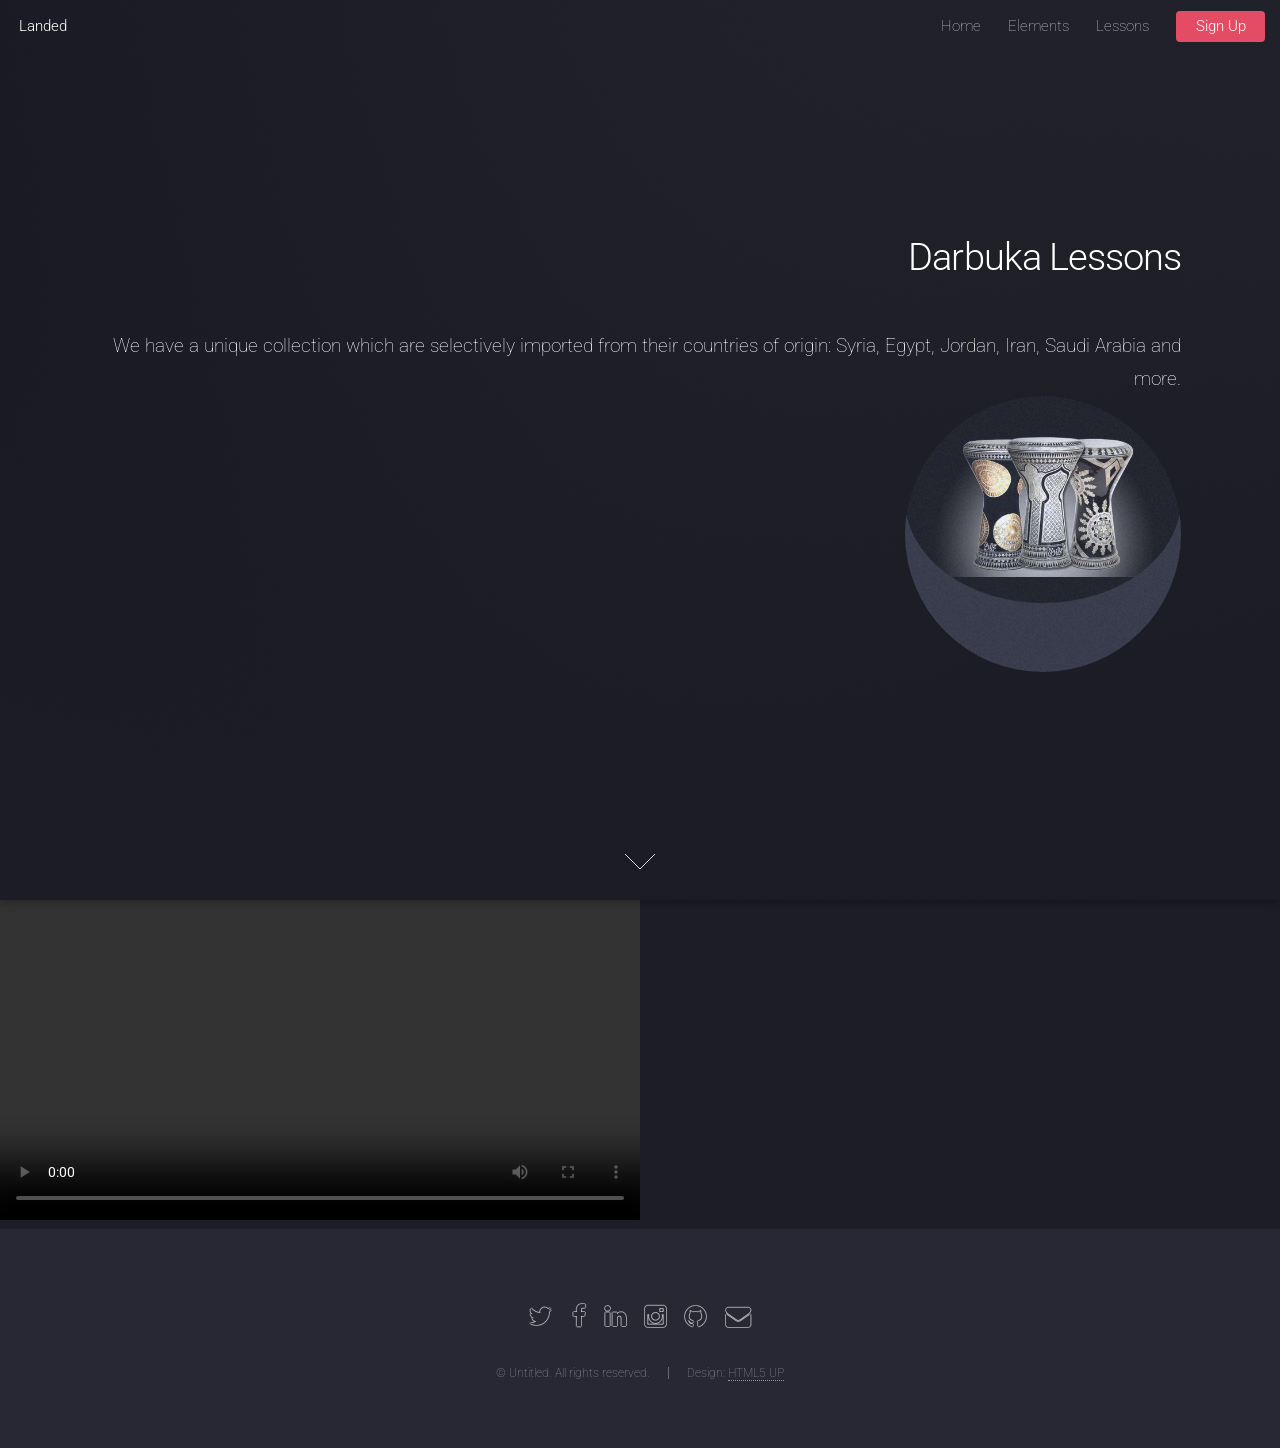
==== commit fd88179e: "test" ====
--- a/index.html
+++ b/index.html
@@ -41,10 +41,14 @@
 						<span class="image"><img src="images/darbuka.jpg" alt="" /></span>
 					</div>
 					<a href="#one" class="goto-next scrolly">Next</a>
+
+                 
 				</section>
-
-			
-
+            <section id="Section1">
+                <div class="content">
+			  <video src="video/video3.mp4" width="640" height="320" controls></video>
+                    </div>
+            </section>
 			<!-- Footer -->
 				<footer id="footer">
 					<ul class="icons">
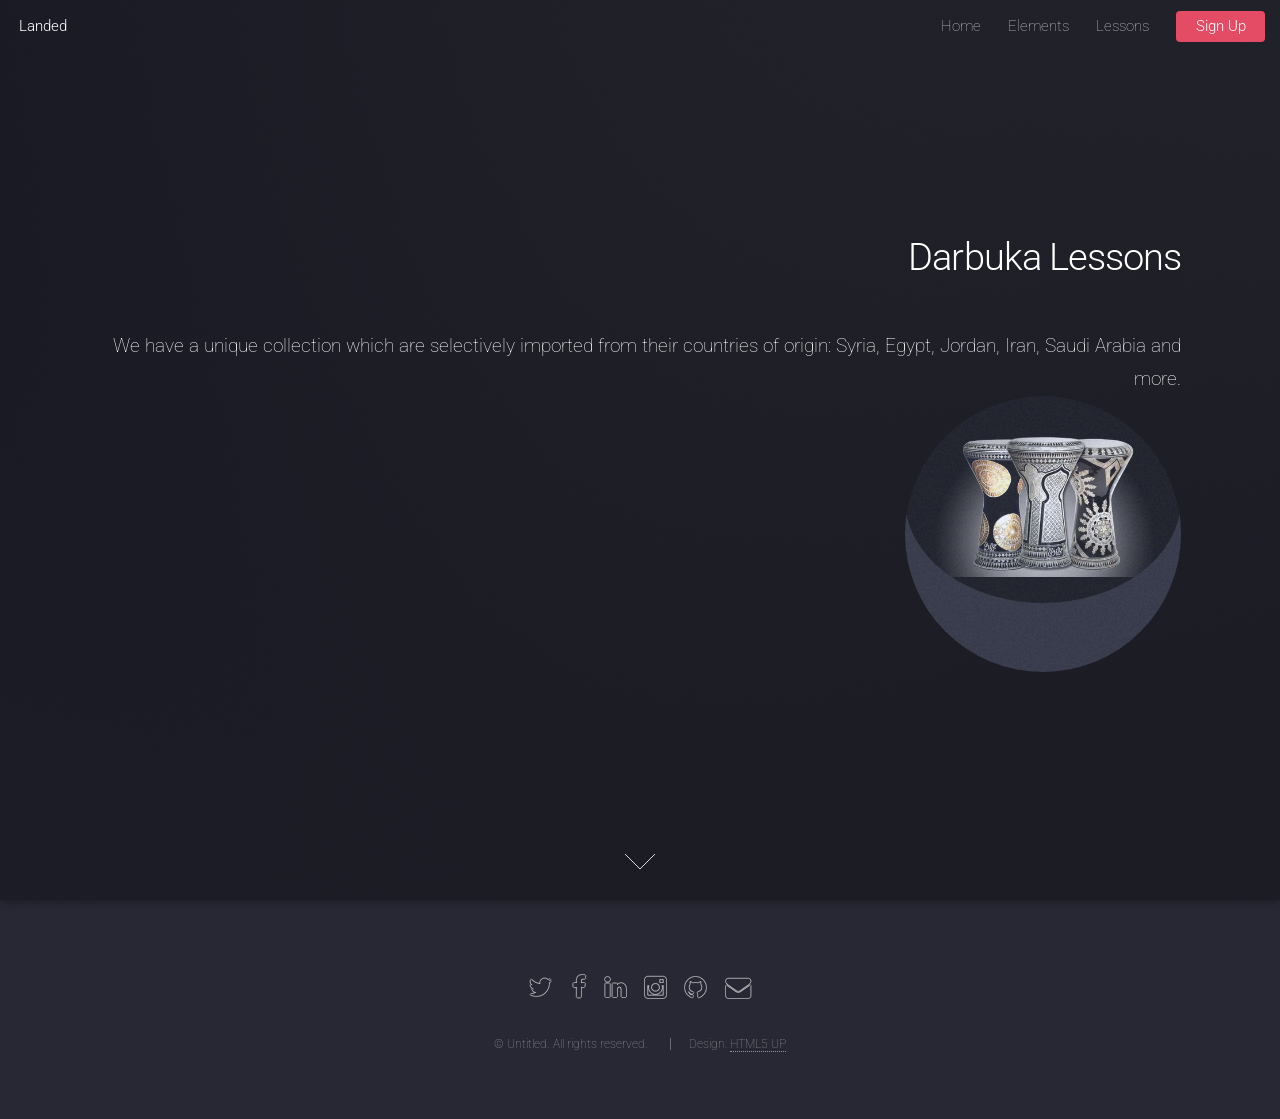
==== commit 0a223ff9: "v2 v2" ====
--- a/index.html
+++ b/index.html
@@ -5,76 +5,80 @@
 	Free for personal and commercial use under the CCA 3.0 license (html5up.net/license)
 -->
 <html>
-	<head>
-		<title>Landed by HTML5 UP</title>
-		<meta charset="utf-8" />
-		<meta name="viewport" content="width=device-width, initial-scale=1" />
-		<!--[if lte IE 8]><script src="assets/js/ie/html5shiv.js"></script><![endif]-->
-		<link rel="stylesheet" href="assets/css/main.css" />
-		<!--[if lte IE 9]><link rel="stylesheet" href="assets/css/ie9.css" /><![endif]-->
-		<!--[if lte IE 8]><link rel="stylesheet" href="assets/css/ie8.css" /><![endif]-->
-	</head>
-	<body class="landing">
-		<div id="page-wrapper">
+<head>
+    <title>Landed by HTML5 UP</title>
+    <meta charset="utf-8" />
+    <meta name="viewport" content="width=device-width, initial-scale=1" />
+    <!--[if lte IE 8]><script src="assets/js/ie/html5shiv.js"></script><![endif]-->
+    <link rel="stylesheet" href="assets/css/main.css" />
+    <!--[if lte IE 9]><link rel="stylesheet" href="assets/css/ie9.css" /><![endif]-->
+    <!--[if lte IE 8]><link rel="stylesheet" href="assets/css/ie8.css" /><![endif]-->
+</head>
+<body class="landing">
+    <div id="page-wrapper">
 
-			
-				<header id="header">
-					<h1 id="logo"><a href="index.html">Landed</a></h1>
-					<nav id="nav">
-						<ul>
-							<li><a href="index.html">Home</a></li>
-							<li><a href="elements.html">Elements</a></li>
-                            <li><a href="lessons.html">Lessons</a></li>
-							<li><a href="#" class="button special">Sign Up</a></li>
-						</ul>
-					</nav>
-				</header>
 
-			<!-- Banner -->
-				<section id="banner">
-					<div class="content">
-						<header>
-							<h2>Darbuka Lessons</h2>
-							<p><br />
-							We have a unique collection which are selectively imported from their countries of origin: Syria, Egypt, Jordan, Iran, Saudi Arabia and more.</p>
-						</header>
-						<span class="image"><img src="images/darbuka.jpg" alt="" /></span>
-					</div>
-					<a href="#one" class="goto-next scrolly">Next</a>
+        <header id="header">
+            <h1 id="logo"><a href="index.html">Landed</a></h1>
+            <nav id="nav">
+                <ul>
+                    <li><a href="index.html">Home</a></li>
+                    <li><a href="elements.html">Elements</a></li>
+                    <li><a href="lessons.html">Lessons</a></li>
+                    <li><a href="#" class="button special">Sign Up</a></li>
+                </ul>
+            </nav>
+        </header>
 
-                 
-				</section>
-            <section id="Section1">
-                <div class="content">
-			  <video src="video/video3.mp4" width="640" height="320" controls></video>
-                    </div>
-            </section>
-			<!-- Footer -->
-				<footer id="footer">
-					<ul class="icons">
-						<li><a href="#" class="icon alt fa-twitter"><span class="label">Twitter</span></a></li>
-						<li><a href="#" class="icon alt fa-facebook"><span class="label">Facebook</span></a></li>
-						<li><a href="#" class="icon alt fa-linkedin"><span class="label">LinkedIn</span></a></li>
-						<li><a href="#" class="icon alt fa-instagram"><span class="label">Instagram</span></a></li>
-						<li><a href="#" class="icon alt fa-github"><span class="label">GitHub</span></a></li>
-						<li><a href="#" class="icon alt fa-envelope"><span class="label">Email</span></a></li>
-					</ul>
-					<ul class="copyright">
-						<li>&copy; Untitled. All rights reserved.</li><li>Design: <a href="http://html5up.net">HTML5 UP</a></li>
-					</ul>
-				</footer>
+        <!-- Banner -->
+        <section id="banner">
+            <div class="content">
+                <header>
+                    <h2>Darbuka Lessons</h2>
+                    <p>
+                        <br />
+                        We have a unique collection which are selectively imported from their countries of origin: Syria, Egypt, Jordan, Iran, Saudi Arabia and more.
+                    </p>
+                </header>
+                <span class="image">
+                    <img src="images/darbuka.jpg" alt="" /></span>
+            </div>
+            <a href="#one" class="goto-next scrolly">Next</a>
 
-		</div>
 
-		<!-- Scripts -->
-			<script src="assets/js/jquery.min.js"></script>
-			<script src="assets/js/jquery.scrolly.min.js"></script>
-			<script src="assets/js/jquery.dropotron.min.js"></script>
-			<script src="assets/js/jquery.scrollex.min.js"></script>
-			<script src="assets/js/skel.min.js"></script>
-			<script src="assets/js/util.js"></script>
-			<!--[if lte IE 8]><script src="assets/js/ie/respond.min.js"></script><![endif]-->
-			<script src="assets/js/main.js"></script>
+        </section>
+      <!--  <section id="Section1">
+            <div class="content">
+                <video src="video/video3.mp4" width="640" height="320" controls></video>
+            </div>
+        </section>-->
+        <!-- Footer -->
+        <footer id="footer">
+            <ul class="icons">
+                <li><a href="#" class="icon alt fa-twitter"><span class="label">Twitter</span></a></li>
+                <li><a href="#" class="icon alt fa-facebook"><span class="label">Facebook</span></a></li>
+                <li><a href="#" class="icon alt fa-linkedin"><span class="label">LinkedIn</span></a></li>
+                <li><a href="#" class="icon alt fa-instagram"><span class="label">Instagram</span></a></li>
+                <li><a href="#" class="icon alt fa-github"><span class="label">GitHub</span></a></li>
+                <li><a href="#" class="icon alt fa-envelope"><span class="label">Email</span></a></li>
+            </ul>
+            <ul class="copyright">
+                <li>&copy; Untitled. All rights reserved.</li>
+                <li>Design: <a href="http://html5up.net">HTML5 UP</a></li>
+            </ul>
+        </footer>
 
-	</body>
-</html>+    </div>
+
+    <!-- Scripts -->
+    <script src="assets/js/jquery.min.js"></script>
+    <script src="assets/js/jquery.scrolly.min.js"></script>
+    <script src="assets/js/jquery.dropotron.min.js"></script>
+    <script src="assets/js/jquery.scrollex.min.js"></script>
+    <script src="assets/js/skel.min.js"></script>
+    <script src="assets/js/util.js"></script>
+    <!--[if lte IE 8]><script src="assets/js/ie/respond.min.js"></script><![endif]-->
+    <script src="assets/js/main.js"></script>
+
+</body>
+</html>
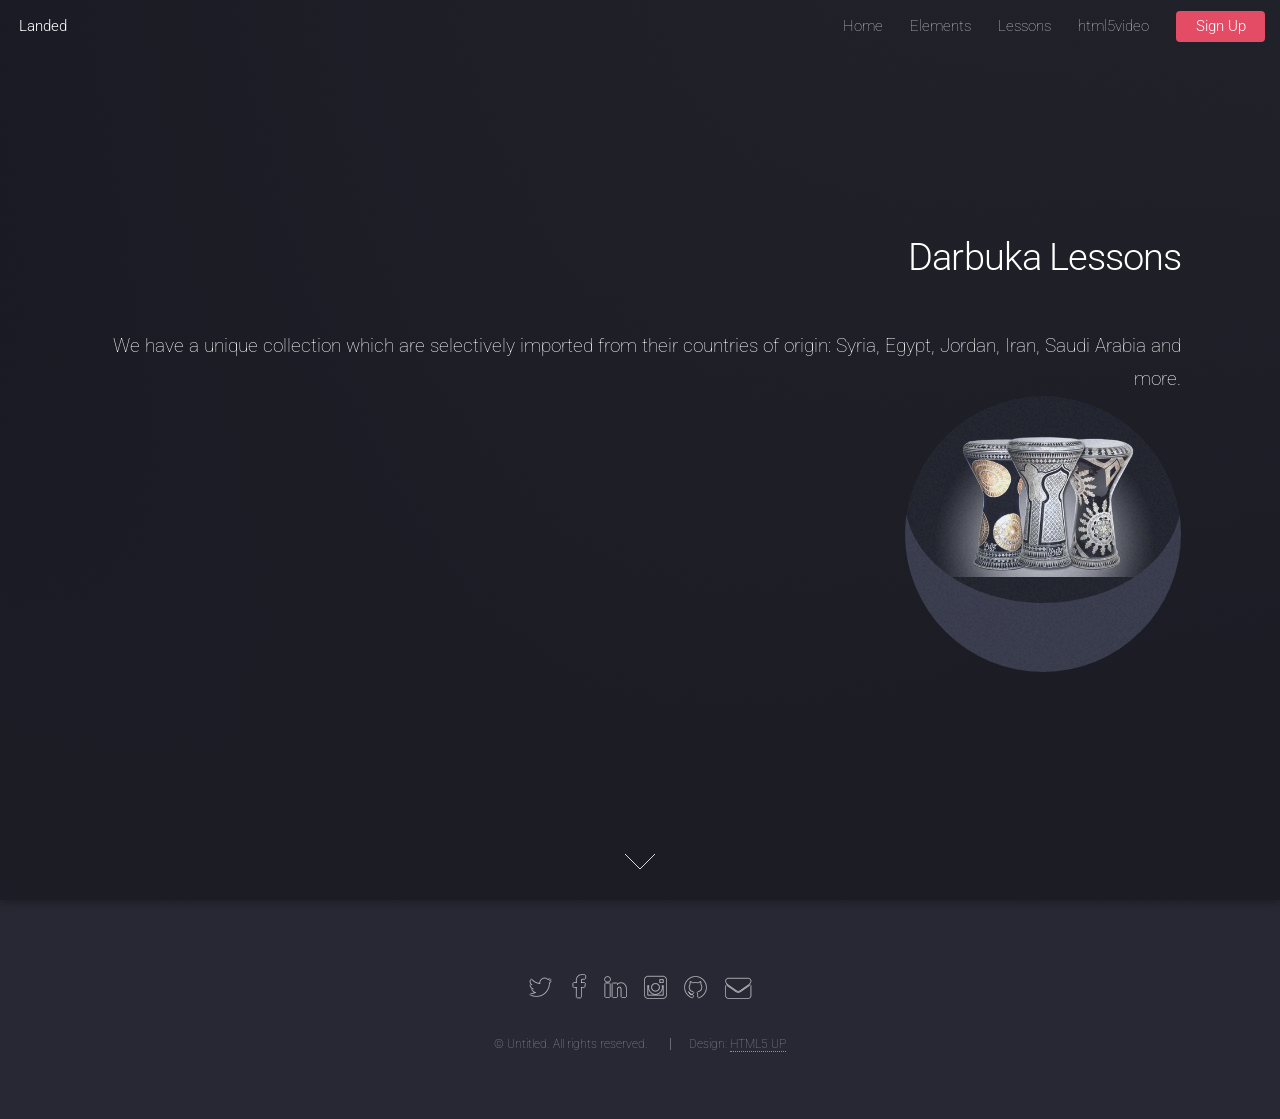
==== commit bc79cf94: "v6 v6" ====
--- a/index.html
+++ b/index.html
@@ -13,6 +13,10 @@
     <link rel="stylesheet" href="assets/css/main.css" />
     <!--[if lte IE 9]><link rel="stylesheet" href="assets/css/ie9.css" /><![endif]-->
     <!--[if lte IE 8]><link rel="stylesheet" href="assets/css/ie8.css" /><![endif]-->
+
+
+
+
 </head>
 <body class="landing">
     <div id="page-wrapper">
@@ -25,6 +29,7 @@
                     <li><a href="index.html">Home</a></li>
                     <li><a href="elements.html">Elements</a></li>
                     <li><a href="lessons.html">Lessons</a></li>
+                     <li><a href="html5video.html">html5video</a></li>                  
                     <li><a href="#" class="button special">Sign Up</a></li>
                 </ul>
             </nav>
